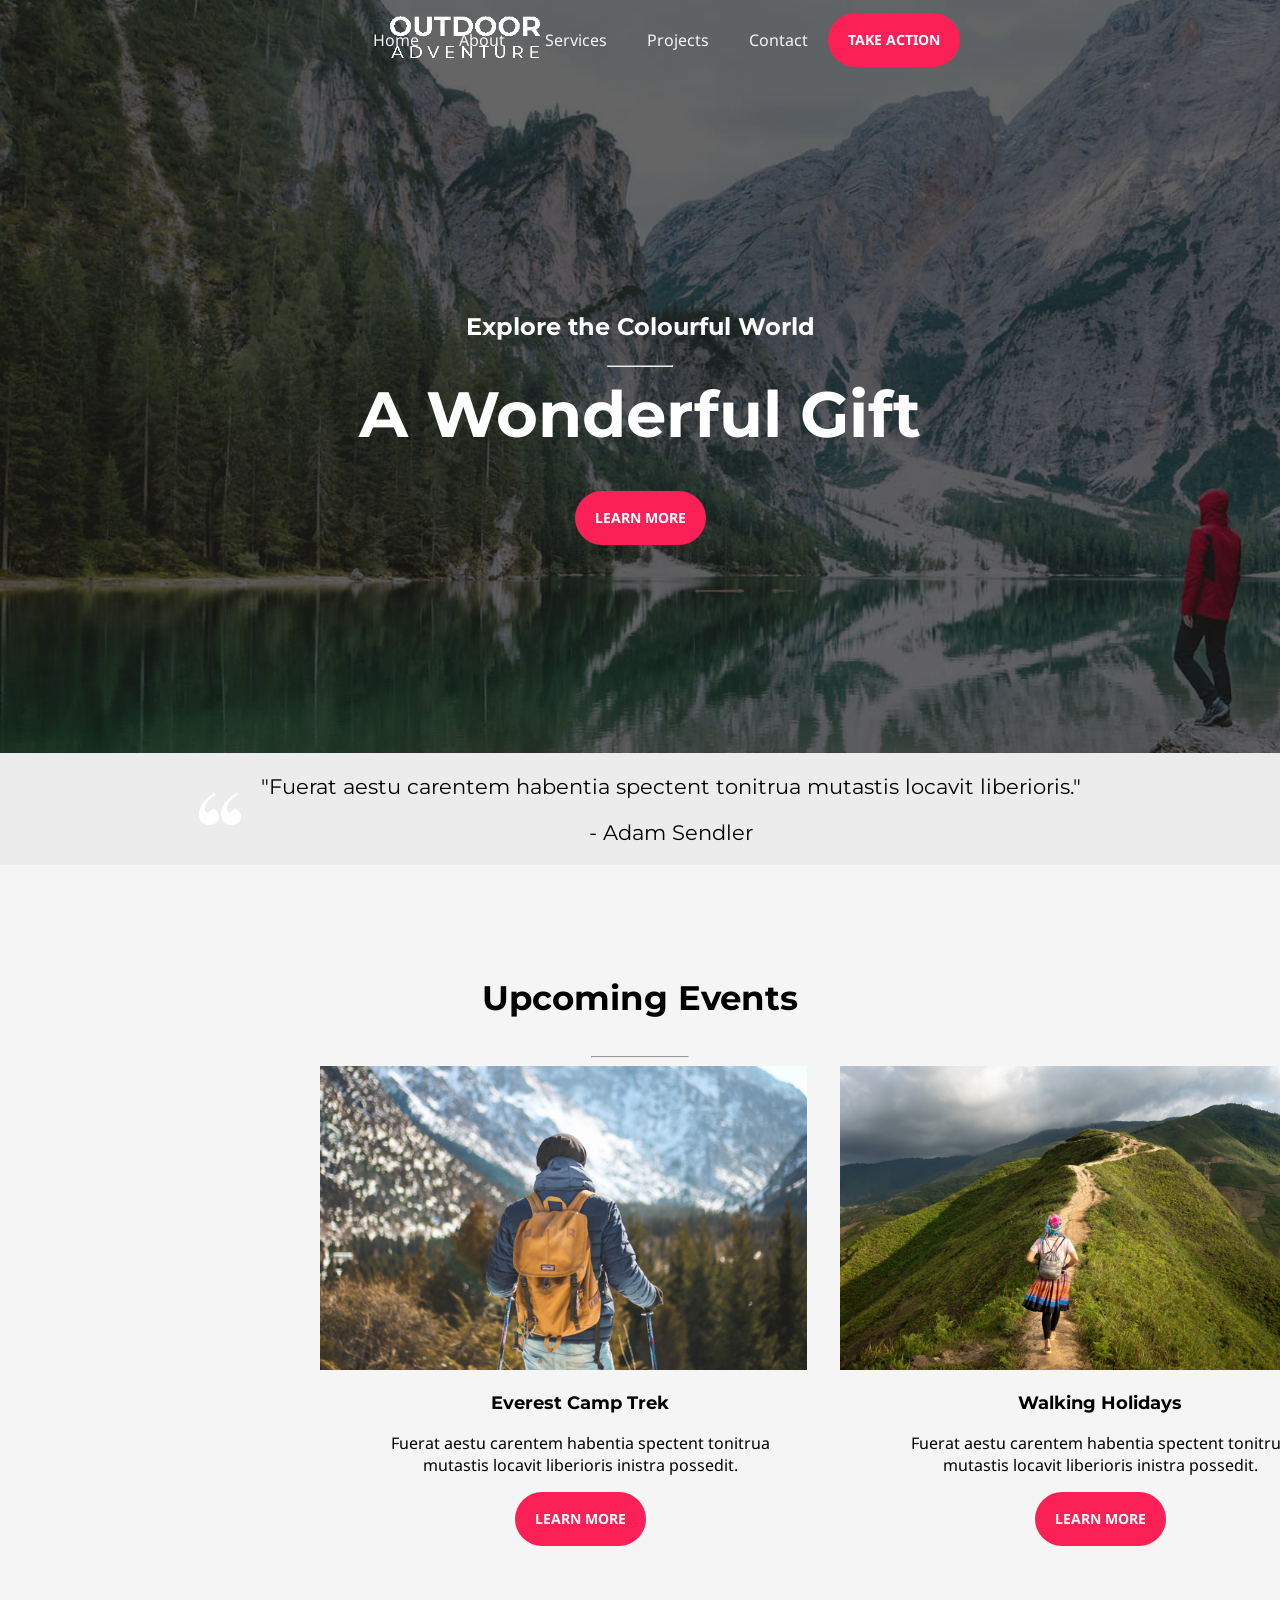
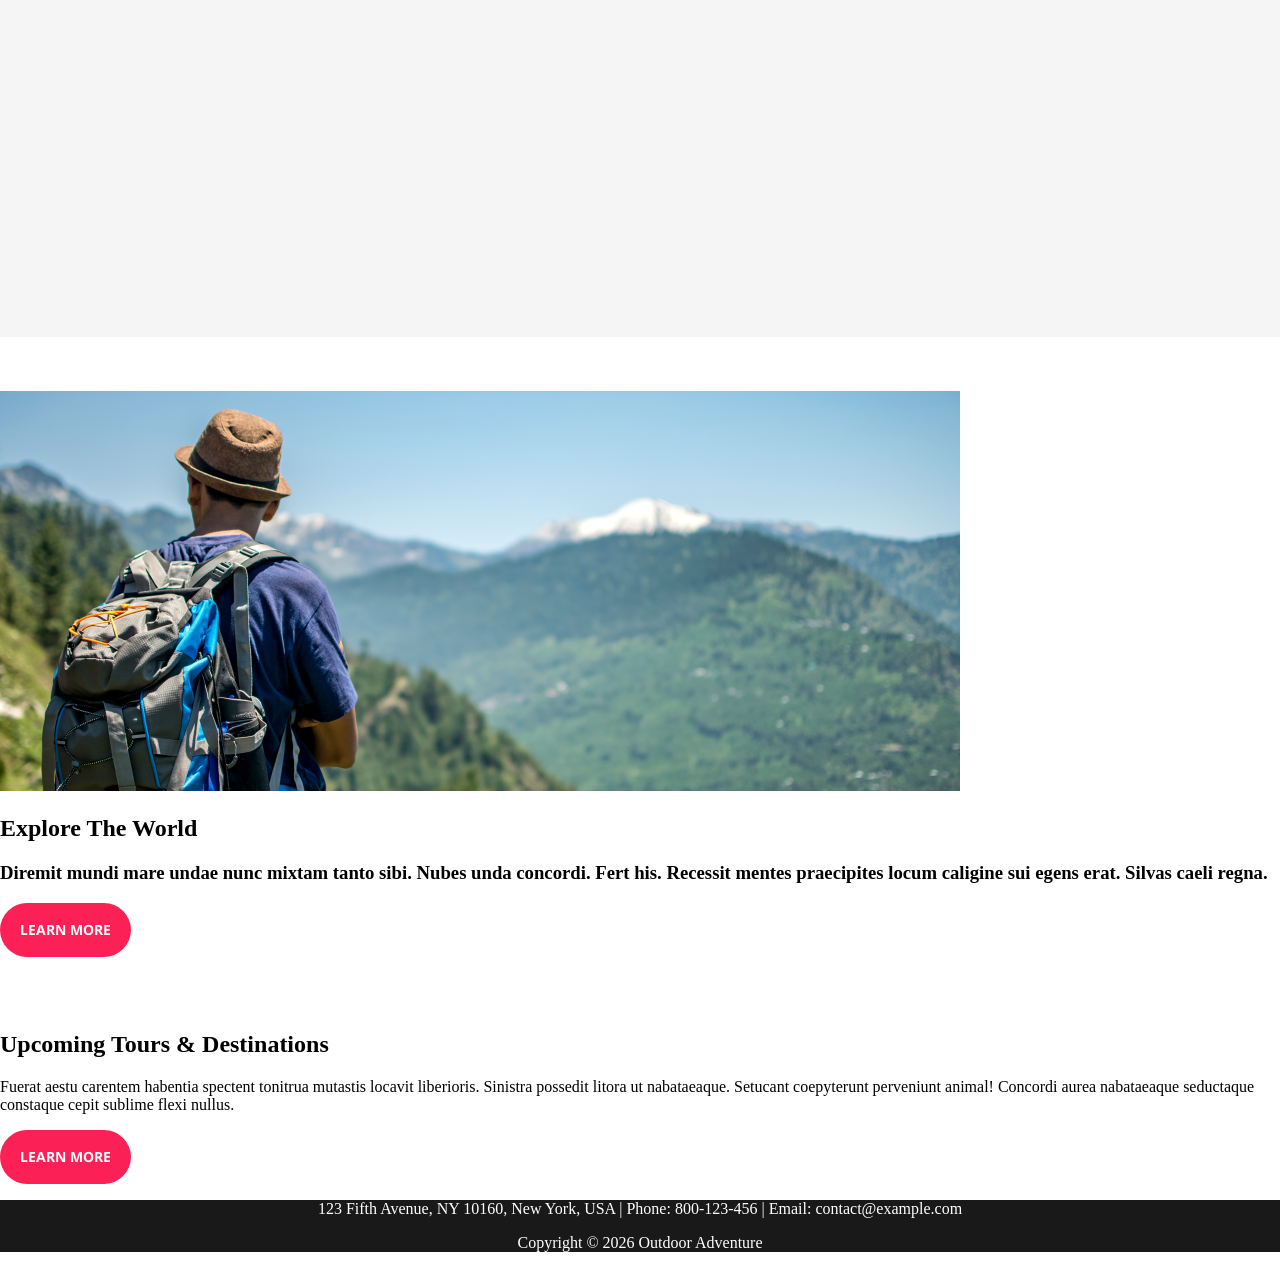
==== index.html @ 98a8edce "Initial push" ====
<!DOCTYPE html>
<html lang="en">
<head>
    <meta charset="UTF-8">
    <meta name="viewport" content="width=device-width, initial-scale=1.0">
    <link rel="stylesheet" href="https://cdnjs.cloudflare.com/ajax/libs/font-awesome/6.5.1/css/all.min.css">
    <link rel="stylesheet" href="style.css">
    <title>Home - Outdoor Adventure</title>
</head>
<body>
    <header>
        <a href="./index.html" id="logoHeader">
            <img src="./assets/images/logo/white-logo.png" alt="OUTDOOR Adventure">
        </a>

        <nav>
            <a href="./index.html">Home</a>
            <a href="./about.html">About</a>
            <a href="./services.html">Services</>
            <a href="./projects.html">Projects</a>
            <a href="./contact.html">Contact</a>
            <button type="button" id="nothingButton">TAKE ACTION</button>
        </nav>
    </header>

    <div class="main_page">
        <p id="explore">Explore the Colourful World</p>
        <hr>
        <p id="gift">A Wonderful Gift</p>
        <br>
        <br>
        <button type="button" id="nothingButton">LEARN MORE</button>
    </div>

    <div class="lorem_quote" id="LoremQ">
        <img src="./assets/images/logo/quote-1.png" id="quote">
        <div>
            <p>"Fuerat aestu carentem habentia spectent tonitrua mutastis locavit liberioris."</p>
            <p>- Adam Sendler</p>
        </div>
    </div>

    <div class="upcoming_events">
        <h2 id="upcomingEvents">Upcoming Events</h2>
        <hr id="eventsBar">

        <section class="events">
            <div>
                <img src="./assets/images/home/hiking-v1.jpg" id="event">
                <p id="boldTitle">Everest Camp Trek</p>
                <p id="description">Fuerat aestu carentem habentia spectent tonitrua mutastis locavit liberioris inistra possedit. </p>
                <button type="button" id="nothingButton">LEARN MORE</button>
            </div>

            <div>
                <img src="./assets/images/home/walking-v1.jpg" id="event">
                <p id="boldTitle">Walking Holidays</p>
                <p id="description">Fuerat aestu carentem habentia spectent tonitrua mutastis locavit liberioris inistra possedit. </p>
                <button type="button" id="nothingButton">LEARN MORE</button>
            </div>
        </section>
        
    </div>

<br>
<br>
<br>

    <div class="explore_world">
        <img src="./assets/images/home/section-bg-img.jpg" id="explore_bg">
        <h2>Explore The World</h2>
        <h3>Diremit mundi mare undae nunc mixtam tanto sibi. Nubes unda concordi. Fert his. Recessit mentes praecipites locum caligine sui egens erat. Silvas caeli regna.</h3>
        <button type="button" id="nothingButton">LEARN MORE</button>
    </div>

<br>
<br>
<br>

    <div class="toursAndDestination">
        <h2>Upcoming Tours & Destinations</h2>
        <p>Fuerat aestu carentem habentia spectent tonitrua mutastis locavit liberioris. Sinistra possedit litora ut nabataeaque. Setucant coepyterunt perveniunt animal! Concordi aurea nabataeaque seductaque constaque cepit sublime flexi nullus.</p>
        <button type="button" id="nothingButton" href="#">LEARN MORE</button>
    </div>

    <footer>
        <p>123 Fifth Avenue, NY 10160, New York, USA | Phone: 800-123-456 | Email: contact@example.com</p>

        <p>Copyright © 2026 Outdoor Adventure</p>
    </footer>
</body>
</html>
---- style.css ----
@import url("https://fonts.googleapis.com/css2?family=Noto+Sans:ital,wght@0,100..900;1,100..900&display=swap");
@import url("https://fonts.googleapis.com/css2?family=Montserrat:ital,wght@0,100..900;1,100..900&family=Noto+Sans:ital,wght@0,100..900;1,100..900&display=swap");

footer {
  text-align: center;
  background-color: #191919;
  background-image: none;
  color: #ffffff;
}

/* Header */
header {
  background-image: none;
  background-color: rgba(19, 19, 19, 0.65);
  display: flex;
  justify-content: space-between;
  align-items: center;
  line-height: 30px;
}

#logoHeader {
  position: relative;
  left: 340px;
  transform: scale(0.6);
}

nav {
  display: flex;
  align-items: center;
  font-family: "Noto Sans";
  font-size: 16px;
  margin-right: 20rem;
}

nav a {
  font-family: "Noto Sans";
  font-size: 16px;
  color: #f5f5f5;
  text-decoration: none;
  padding: 20px;
}

/* Wonderful gift div */
#hero-bg {
  height: 25rem;
  width: auto;
}

#quote {
  height: 2rem;
  width: auto;
}

#event {
  height: 15rem;
  width: auto;
}

#explore_bg {
  height: 25rem;
  width: auto;
}

.main_page {
  background-image: none;
  background-color: rgba(19, 19, 19, 0.65);
  color: #ffffff;
  font-family: "Montserrat";
  text-align: center;
  padding: 13rem;
}

.main_page p {
  font-weight: bold;
}

.main_page button {
  display: block;
  margin: auto;
}

/* Empty button style */
#nothingButton {
  color:white;
  background-color: #FB2056;
  font-weight: 700;
  line-height: 1em;
  text-decoration: none;
  font-family: "Noto Sans";
  font-size : 0.875rem;
  top:0px;
  right:0px;
  padding : 20px;
  border-radius: 300px;
  border-width: 0;
}

#nothingButton:hover{
  transition: .2s linear;
  background-color: #DA1C4B;
  cursor: pointer;
}

#explore {
  font-size: 24px;
}

#gift {
  font-size: 64px;
  margin: 0;
}

.main_page hr {
  width: 4rem;
  color: #fb2056;
}

.lorem_quote {
  background-image: none;
  background-color: #ececec;
  text-align: center;
  display: flex;
  align-items: center;
  justify-content: center;
  flex-flow: row;
  gap: 20px;
  font-family: "Montserrat";
  font-size: 1.3em;
}

.upcoming_events {
  background-image: none;
  background-color: #f5f5f5;
  display: flex;
  flex-direction: column;
  height: 60rem;
  padding-top: 7rem;
  padding-right: 20rem;
  padding-left: 20rem;
}

.upcoming_events h2 {
  text-align: center;
  font-size: 2.125rem;
}

.events {
  display: flex;
  flex-direction: row;
  justify-content: space-between;
}

.events p {
  text-align: center;
  text-wrap: wrap;
  margin-left: 40px;
  margin-right: 40px;
  width: 440px;
}

.events button {
  display: block;
  margin: auto;
}

#boldTitle {
  font-weight: 700;
  font-size: 1.125rem;
  font-family: "Montserrat", sans-serif;
}

#description {
  font-family: "Noto Sans";
}

#event {
  /* transform: scale(1.2); */
  height: 19rem;
  width: auto;
}

#upcomingEvents {
  margin-top: 0;
  font-family: "Montserrat";
}

#eventsBar {
  width: 6rem;
  color: #fb2056;
}

/* .lorem_quote #quote {
    width: 50px;
    height: auto;
    flex-shrink: 0;
}

.lorem_quote div{
    flex: 1;
} */

body {
  background-image: url("./assets/images/home/hero-bg.jpg");
  background-attachment: fixed;
  background-size: cover;
  margin: 0;
}
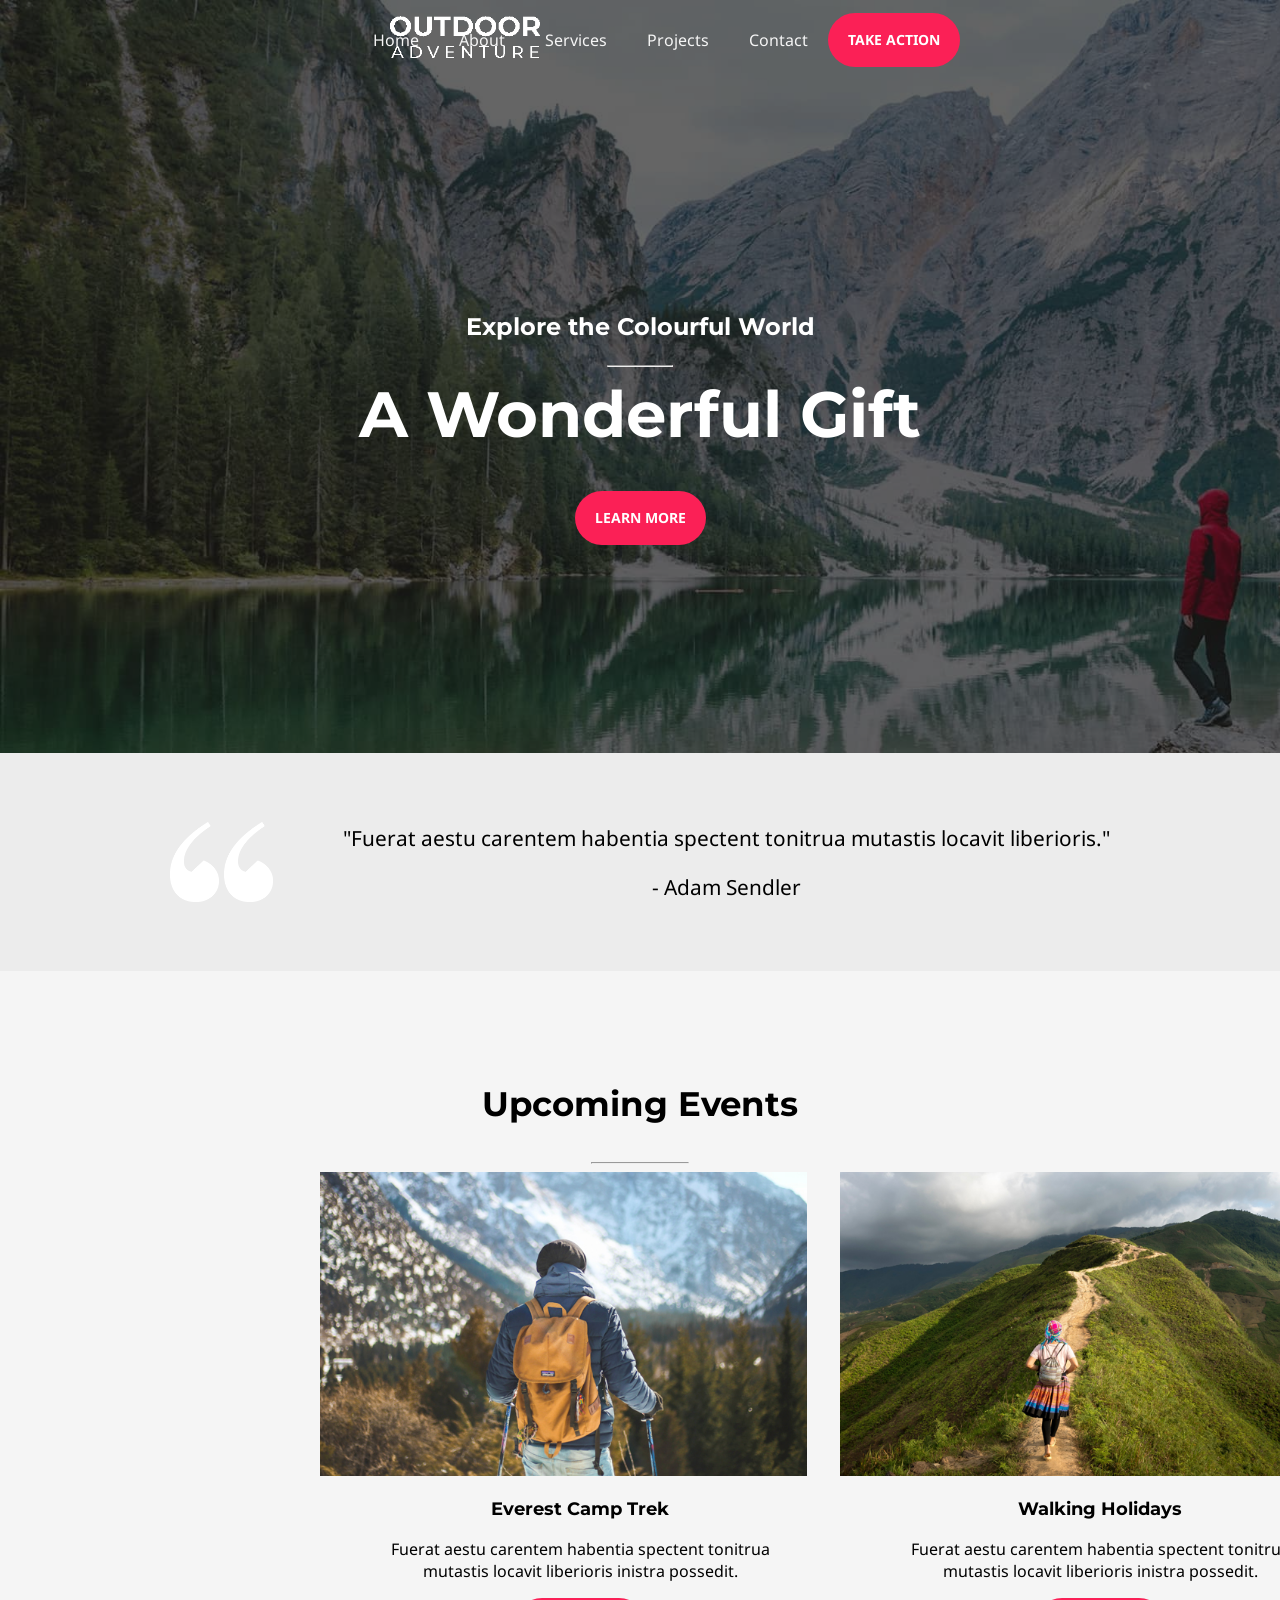
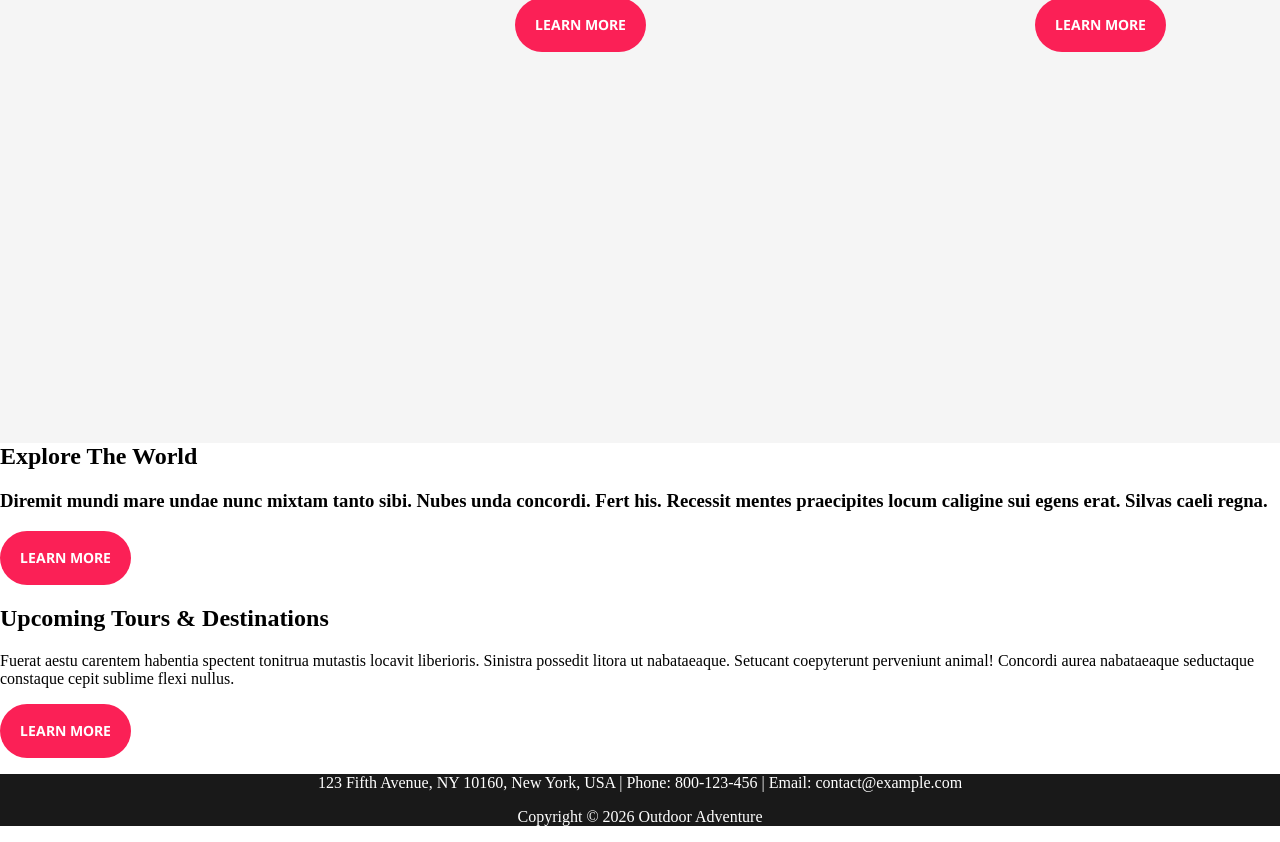
==== commit e759fbad: "Added second fixed background" ====
--- a/index.html
+++ b/index.html
@@ -34,7 +34,7 @@
 
     <div class="lorem_quote" id="LoremQ">
         <img src="./assets/images/logo/quote-1.png" id="quote">
-        <div>
+        <div id="quoteSendler">
             <p>"Fuerat aestu carentem habentia spectent tonitrua mutastis locavit liberioris."</p>
             <p>- Adam Sendler</p>
         </div>
@@ -62,20 +62,11 @@
         
     </div>
 
-<br>
-<br>
-<br>
-
     <div class="explore_world">
-        <img src="./assets/images/home/section-bg-img.jpg" id="explore_bg">
         <h2>Explore The World</h2>
         <h3>Diremit mundi mare undae nunc mixtam tanto sibi. Nubes unda concordi. Fert his. Recessit mentes praecipites locum caligine sui egens erat. Silvas caeli regna.</h3>
         <button type="button" id="nothingButton">LEARN MORE</button>
     </div>
-
-<br>
-<br>
-<br>
 
     <div class="toursAndDestination">
         <h2>Upcoming Tours & Destinations</h2>
--- a/style.css
+++ b/style.css
@@ -47,7 +47,7 @@
 }
 
 #quote {
-  height: 2rem;
+  height: 5rem;
   width: auto;
 }
 
@@ -124,8 +124,14 @@
   justify-content: center;
   flex-flow: row;
   gap: 20px;
-  font-family: "Montserrat";
+  font-family: "Noto Sans";
   font-size: 1.3em;
+  padding-top: 50px;
+  padding-bottom: 50px;
+}
+
+#quoteSendler {
+  margin-left: 50px;
 }
 
 .upcoming_events {
@@ -199,6 +205,18 @@
     flex: 1;
 } */
 
+.explore_world {
+  background-image: url('./assets/images/home/section-bg-img.jpg');
+  background-size: cover;
+  background-attachment: fixed;
+  margin: 0;
+  padding: 0;
+}
+
+.explore_world h2 {
+  margin-top: 0;
+}
+
 body {
   background-image: url("./assets/images/home/hero-bg.jpg");
   background-attachment: fixed;
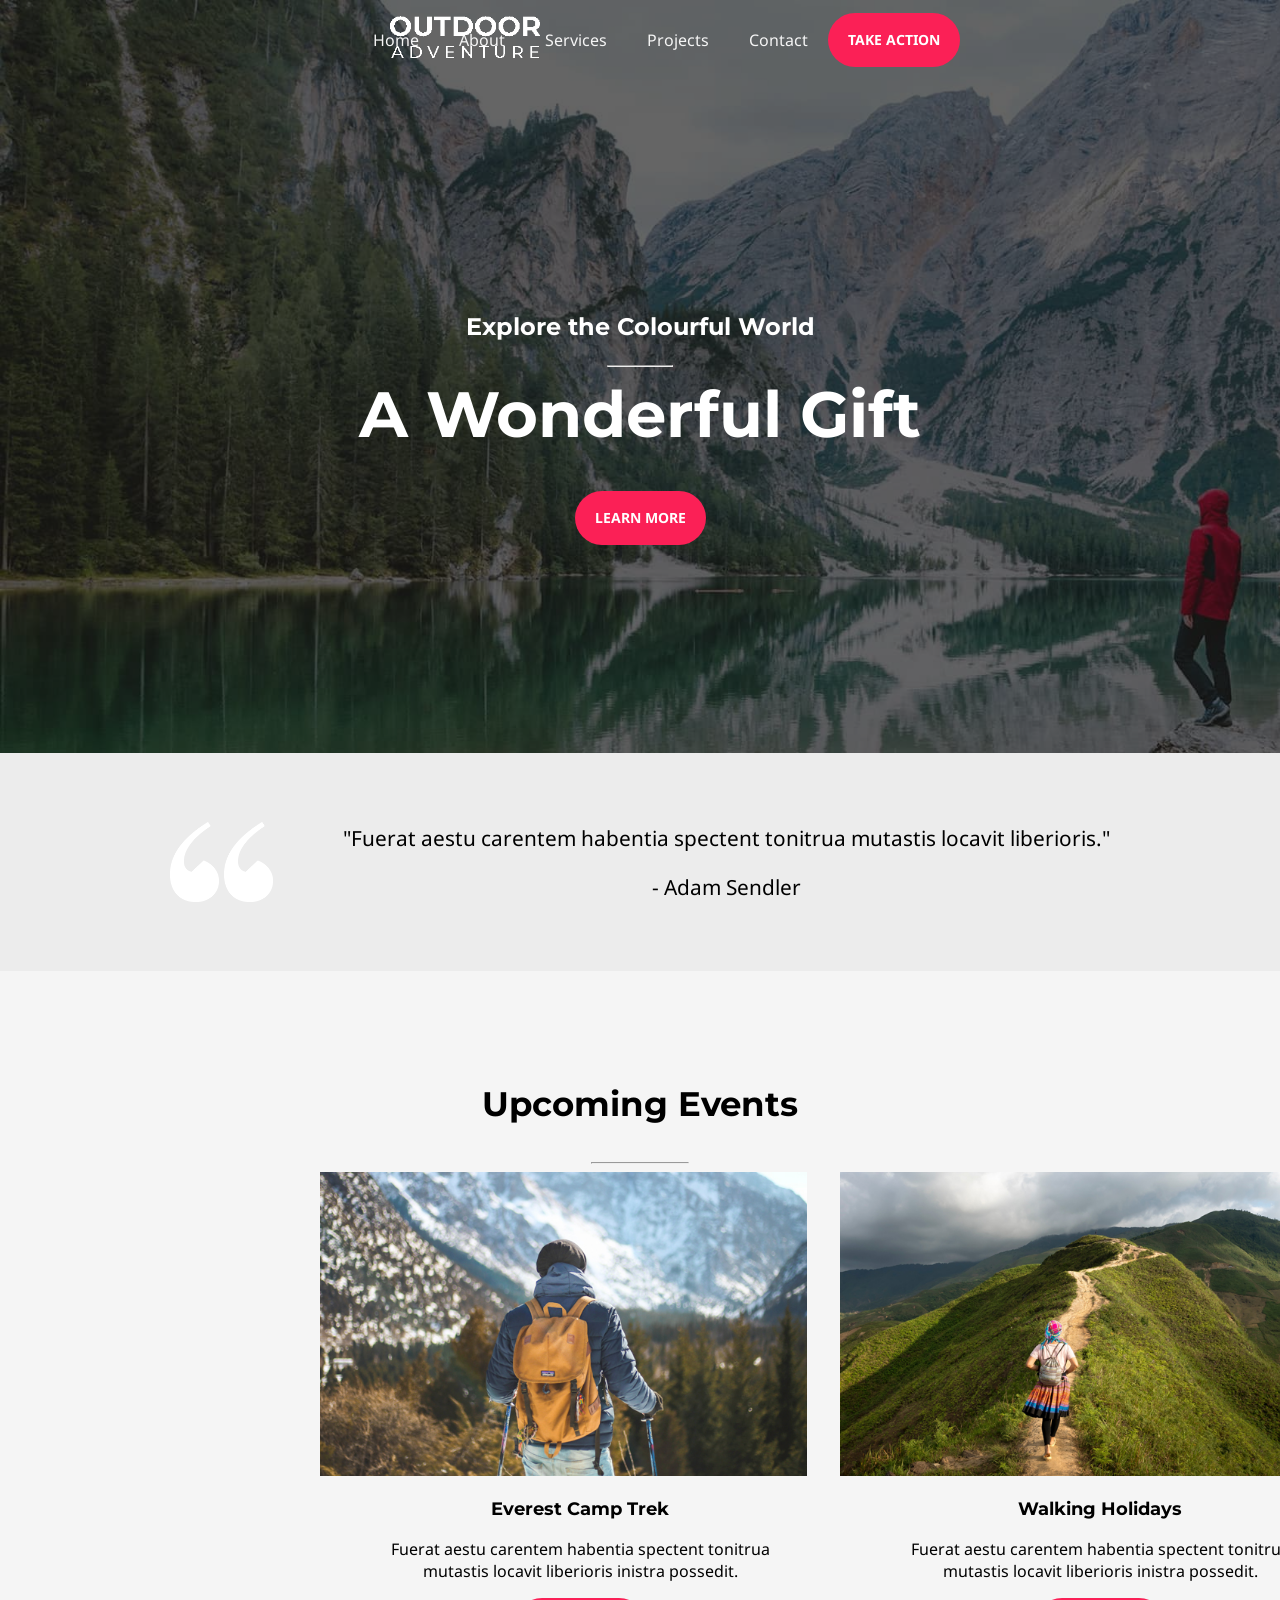
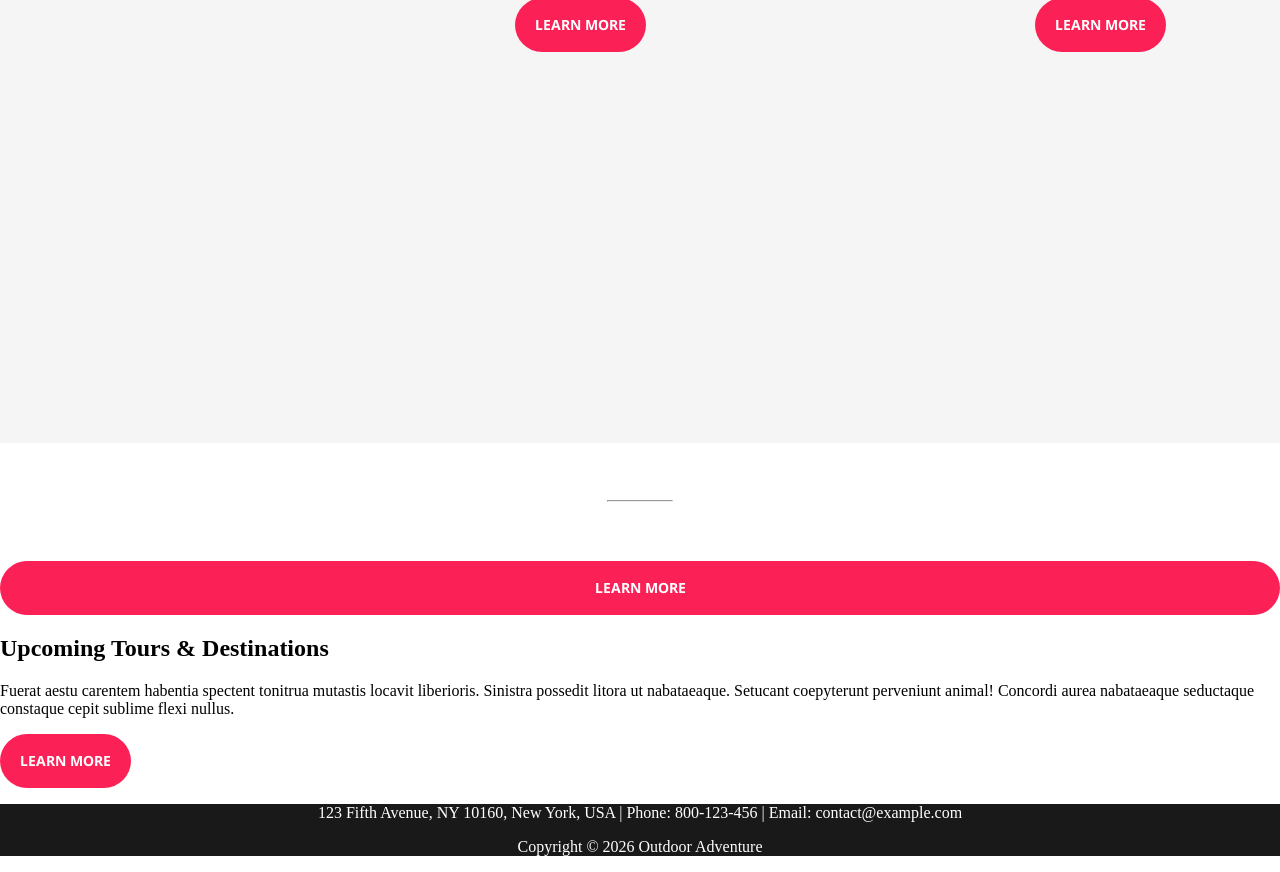
==== commit b7ceeaf6: "Weekend commit" ====
--- a/index.html
+++ b/index.html
@@ -64,7 +64,8 @@
 
     <div class="explore_world">
         <h2>Explore The World</h2>
-        <h3>Diremit mundi mare undae nunc mixtam tanto sibi. Nubes unda concordi. Fert his. Recessit mentes praecipites locum caligine sui egens erat. Silvas caeli regna.</h3>
+        <hr>
+        <p>Diremit mundi mare undae nunc mixtam tanto sibi. Nubes unda concordi. Fert his. Recessit mentes praecipites locum caligine sui egens erat. Silvas caeli regna.</p>
         <button type="button" id="nothingButton">LEARN MORE</button>
     </div>
 
--- a/style.css
+++ b/style.css
@@ -211,10 +211,26 @@
   background-attachment: fixed;
   margin: 0;
   padding: 0;
+  display: flex;
+  flex-direction: column;
 }
 
 .explore_world h2 {
   margin-top: 0;
+  font-family: "Montserrat";
+  font-weight: bold;
+  color: #FFFFFF;
+}
+
+.explore_world p {
+  font-family: "Montserrat";
+  color: #FFFFFF;
+}
+
+.explore_world hr {
+  width: 4rem;
+  color: #fb2056;
+  justify-content: flex-start;
 }
 
 body {
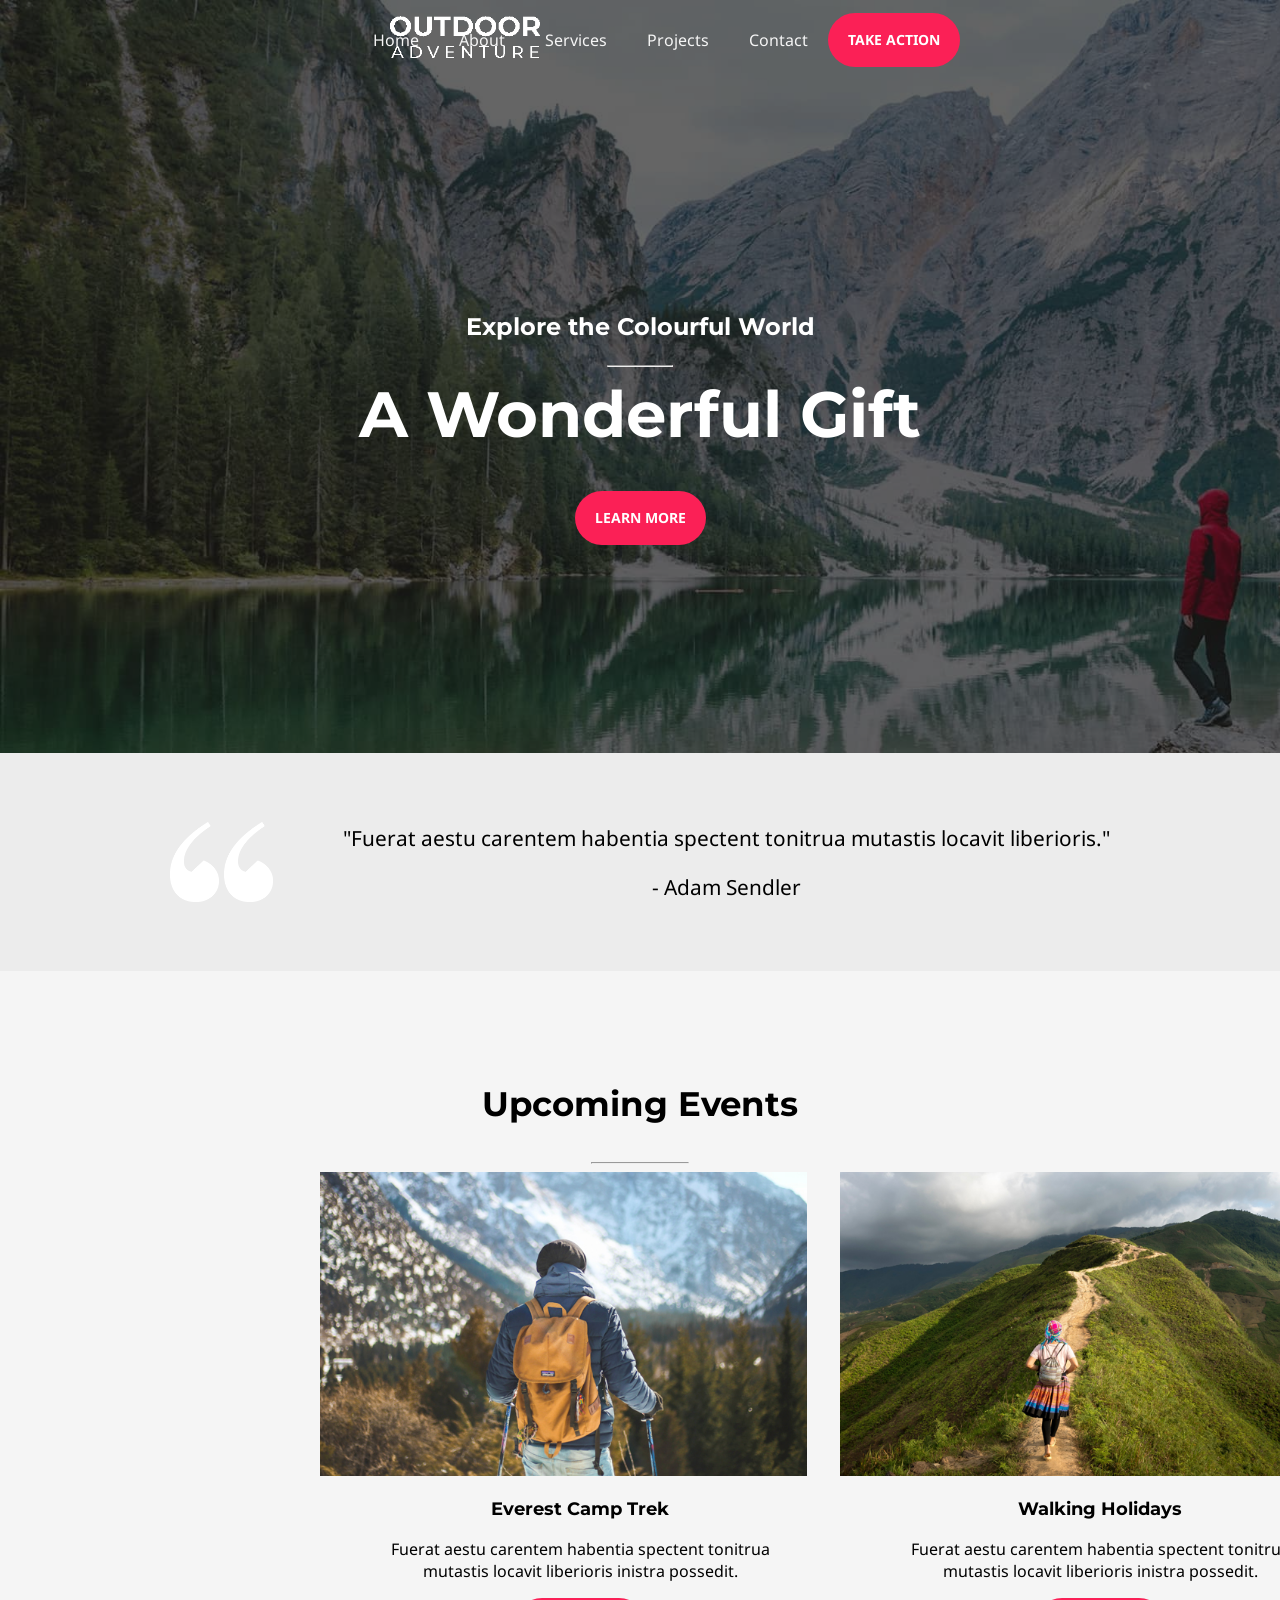
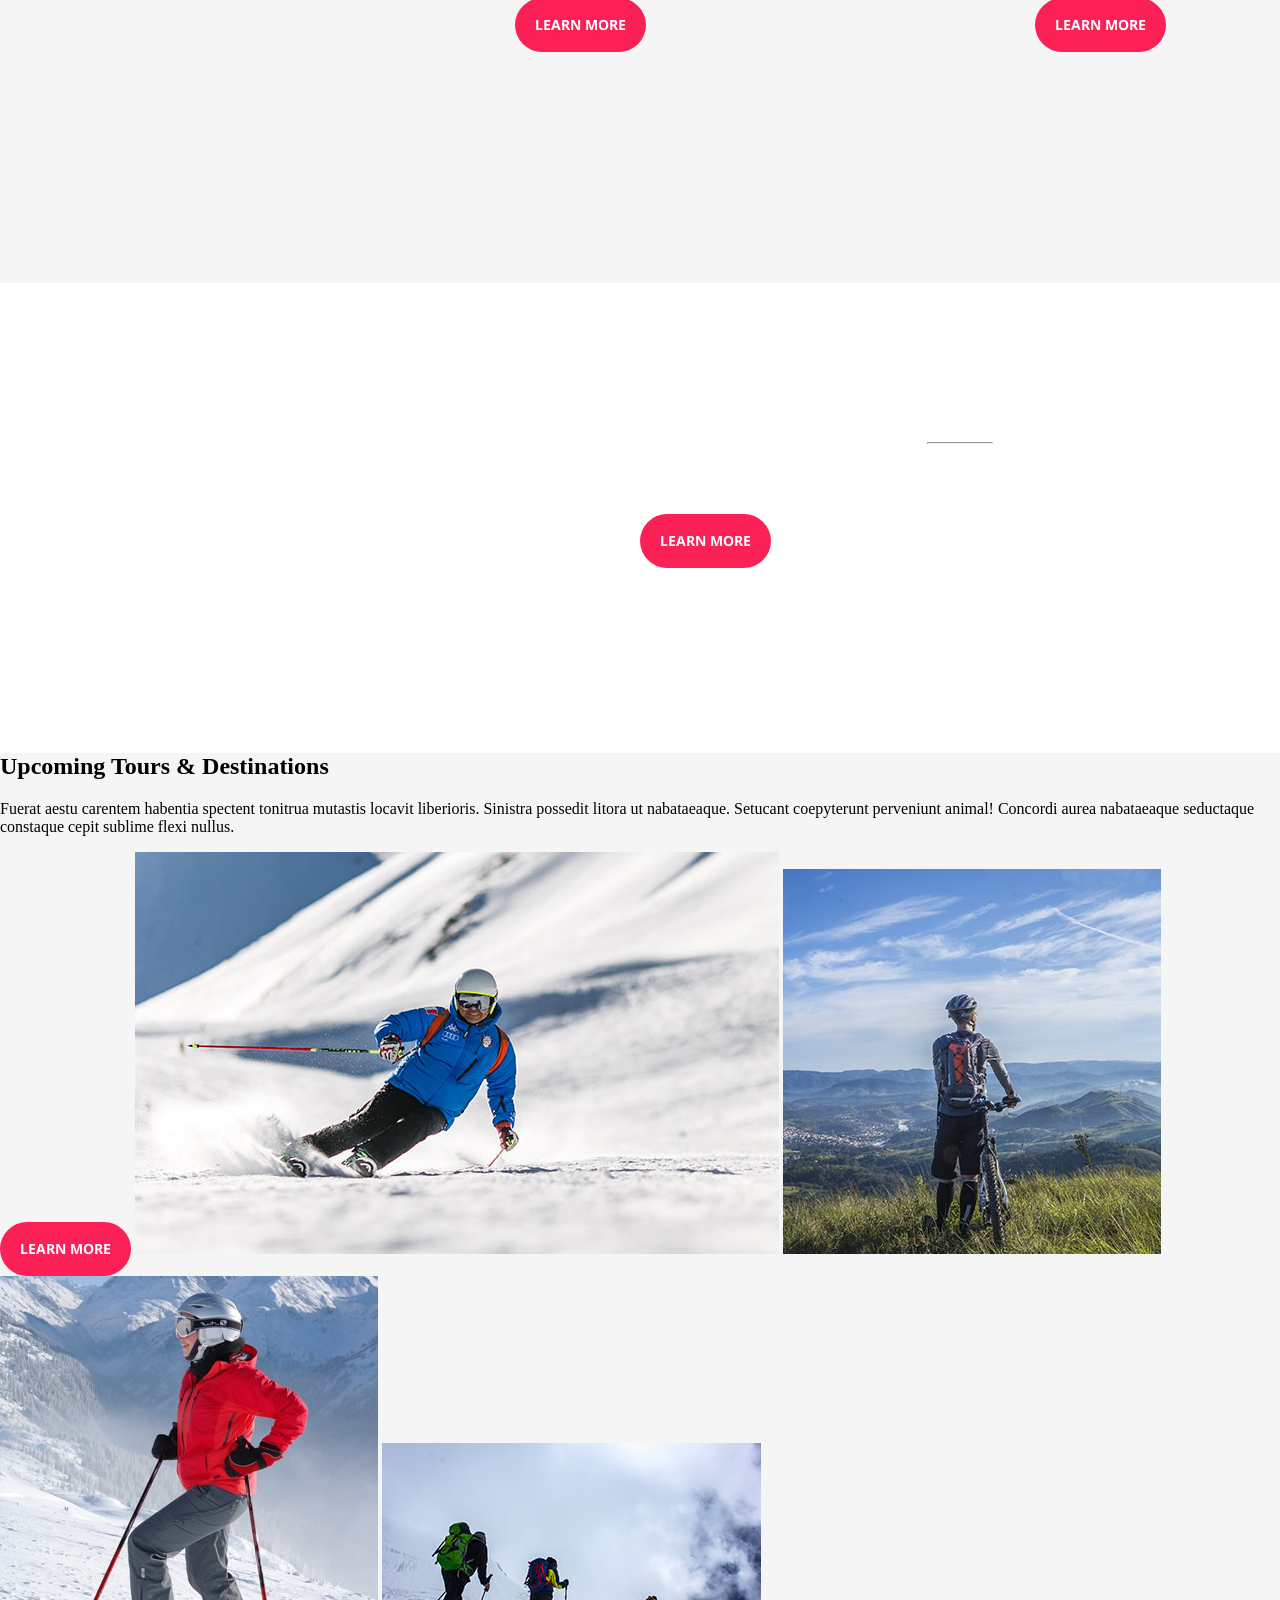
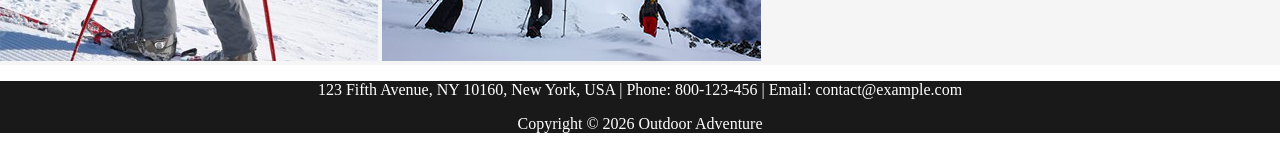
==== commit fbad8d26: "Explore div done + next div start" ====
--- a/index.html
+++ b/index.html
@@ -18,7 +18,7 @@
             <a href="./about.html">About</a>
             <a href="./services.html">Services</>
             <a href="./projects.html">Projects</a>
-            <a href="./contact.html">Contact</a>
+            <a href="./contact.html">Contact</a> 
             <button type="button" id="nothingButton">TAKE ACTION</button>
         </nav>
     </header>
@@ -63,16 +63,24 @@
     </div>
 
     <div class="explore_world">
-        <h2>Explore The World</h2>
-        <hr>
-        <p>Diremit mundi mare undae nunc mixtam tanto sibi. Nubes unda concordi. Fert his. Recessit mentes praecipites locum caligine sui egens erat. Silvas caeli regna.</p>
-        <button type="button" id="nothingButton">LEARN MORE</button>
+        <div class="explore_world_intern">
+            <h2>Explore The World</h2>
+            <hr>
+            <p>Diremit mundi mare undae nunc mixtam tanto sibi. Nubes unda concordi. Fert his. Recessit mentes praecipites locum caligine sui egens erat. Silvas caeli regna.</p>
+            <button type="button" id="nothingButton">LEARN MORE</button>
+        </div>
     </div>
 
     <div class="toursAndDestination">
-        <h2>Upcoming Tours & Destinations</h2>
-        <p>Fuerat aestu carentem habentia spectent tonitrua mutastis locavit liberioris. Sinistra possedit litora ut nabataeaque. Setucant coepyterunt perveniunt animal! Concordi aurea nabataeaque seductaque constaque cepit sublime flexi nullus.</p>
-        <button type="button" id="nothingButton" href="#">LEARN MORE</button>
+        <div class="tourGrid">
+            <h2>Upcoming Tours & Destinations</h2>
+            <p>Fuerat aestu carentem habentia spectent tonitrua mutastis locavit liberioris. Sinistra possedit litora ut nabataeaque. Setucant coepyterunt perveniunt animal! Concordi aurea nabataeaque seductaque constaque cepit sublime flexi nullus.</p>
+            <button type="button" id="nothingButton" href="#">LEARN MORE</button>
+            <img src="./assets/images/home/outdoor-image-01.jpg">
+            <img src="./assets/images/home/image-1.jpg">
+            <img src="./assets/images/home/snow-1.jpg">
+            <img src="./assets/images/home/outdoor-image-04.jpg">
+        </div>
     </div>
 
     <footer>
--- a/style.css
+++ b/style.css
@@ -1,236 +1,8 @@
 @import url("https://fonts.googleapis.com/css2?family=Noto+Sans:ital,wght@0,100..900;1,100..900&display=swap");
 @import url("https://fonts.googleapis.com/css2?family=Montserrat:ital,wght@0,100..900;1,100..900&family=Noto+Sans:ital,wght@0,100..900;1,100..900&display=swap");
 
-footer {
-  text-align: center;
-  background-color: #191919;
-  background-image: none;
-  color: #ffffff;
-}
-
-/* Header */
-header {
-  background-image: none;
-  background-color: rgba(19, 19, 19, 0.65);
-  display: flex;
-  justify-content: space-between;
-  align-items: center;
-  line-height: 30px;
-}
-
-#logoHeader {
-  position: relative;
-  left: 340px;
-  transform: scale(0.6);
-}
-
-nav {
-  display: flex;
-  align-items: center;
-  font-family: "Noto Sans";
-  font-size: 16px;
-  margin-right: 20rem;
-}
-
-nav a {
-  font-family: "Noto Sans";
-  font-size: 16px;
-  color: #f5f5f5;
-  text-decoration: none;
-  padding: 20px;
-}
-
-/* Wonderful gift div */
-#hero-bg {
-  height: 25rem;
-  width: auto;
-}
-
-#quote {
-  height: 5rem;
-  width: auto;
-}
-
-#event {
-  height: 15rem;
-  width: auto;
-}
-
-#explore_bg {
-  height: 25rem;
-  width: auto;
-}
-
-.main_page {
-  background-image: none;
-  background-color: rgba(19, 19, 19, 0.65);
-  color: #ffffff;
-  font-family: "Montserrat";
-  text-align: center;
-  padding: 13rem;
-}
-
-.main_page p {
-  font-weight: bold;
-}
-
-.main_page button {
-  display: block;
-  margin: auto;
-}
-
-/* Empty button style */
-#nothingButton {
-  color:white;
-  background-color: #FB2056;
-  font-weight: 700;
-  line-height: 1em;
-  text-decoration: none;
-  font-family: "Noto Sans";
-  font-size : 0.875rem;
-  top:0px;
-  right:0px;
-  padding : 20px;
-  border-radius: 300px;
-  border-width: 0;
-}
-
-#nothingButton:hover{
-  transition: .2s linear;
-  background-color: #DA1C4B;
-  cursor: pointer;
-}
-
-#explore {
-  font-size: 24px;
-}
-
-#gift {
-  font-size: 64px;
-  margin: 0;
-}
-
-.main_page hr {
-  width: 4rem;
-  color: #fb2056;
-}
-
-.lorem_quote {
-  background-image: none;
-  background-color: #ececec;
-  text-align: center;
-  display: flex;
-  align-items: center;
-  justify-content: center;
-  flex-flow: row;
-  gap: 20px;
-  font-family: "Noto Sans";
-  font-size: 1.3em;
-  padding-top: 50px;
-  padding-bottom: 50px;
-}
-
-#quoteSendler {
-  margin-left: 50px;
-}
-
-.upcoming_events {
-  background-image: none;
-  background-color: #f5f5f5;
-  display: flex;
-  flex-direction: column;
-  height: 60rem;
-  padding-top: 7rem;
-  padding-right: 20rem;
-  padding-left: 20rem;
-}
-
-.upcoming_events h2 {
-  text-align: center;
-  font-size: 2.125rem;
-}
-
-.events {
-  display: flex;
-  flex-direction: row;
-  justify-content: space-between;
-}
-
-.events p {
-  text-align: center;
-  text-wrap: wrap;
-  margin-left: 40px;
-  margin-right: 40px;
-  width: 440px;
-}
-
-.events button {
-  display: block;
-  margin: auto;
-}
-
-#boldTitle {
-  font-weight: 700;
-  font-size: 1.125rem;
-  font-family: "Montserrat", sans-serif;
-}
-
-#description {
-  font-family: "Noto Sans";
-}
-
-#event {
-  /* transform: scale(1.2); */
-  height: 19rem;
-  width: auto;
-}
-
-#upcomingEvents {
-  margin-top: 0;
-  font-family: "Montserrat";
-}
-
-#eventsBar {
-  width: 6rem;
-  color: #fb2056;
-}
-
-/* .lorem_quote #quote {
-    width: 50px;
-    height: auto;
-    flex-shrink: 0;
-}
-
-.lorem_quote div{
-    flex: 1;
-} */
-
-.explore_world {
-  background-image: url('./assets/images/home/section-bg-img.jpg');
-  background-size: cover;
-  background-attachment: fixed;
-  margin: 0;
-  padding: 0;
-  display: flex;
-  flex-direction: column;
-}
-
-.explore_world h2 {
-  margin-top: 0;
-  font-family: "Montserrat";
-  font-weight: bold;
-  color: #FFFFFF;
-}
-
-.explore_world p {
-  font-family: "Montserrat";
-  color: #FFFFFF;
-}
-
-.explore_world hr {
-  width: 4rem;
-  color: #fb2056;
-  justify-content: flex-start;
+:root {
+  --section-bg-color: #f5f5f5;
 }
 
 body {
@@ -239,3 +11,246 @@
   background-size: cover;
   margin: 0;
 }
+
+footer {
+  text-align: center;
+  background-color: #191919;
+  background-image: none;
+  color: #ffffff;
+}
+
+/* Header */
+header {
+  background-image: none;
+  background-color: rgba(19, 19, 19, 0.65);
+  display: flex;
+  justify-content: space-between;
+  align-items: center;
+  line-height: 30px;
+}
+
+#logoHeader {
+  position: relative;
+  left: 340px;
+  transform: scale(0.6);
+}
+
+nav {
+  display: flex;
+  align-items: center;
+  font-family: "Noto Sans";
+  font-size: 16px;
+  margin-right: 20rem;
+}
+
+nav a {
+  font-family: "Noto Sans";
+  font-size: 16px;
+  color: #f5f5f5;
+  text-decoration: none;
+  padding: 20px;
+}
+
+/* Wonderful gift div */
+#hero-bg {
+  height: 25rem;
+  width: auto;
+}
+
+#quote {
+  height: 5rem;
+  width: auto;
+}
+
+#event {
+  height: 15rem;
+  width: auto;
+}
+
+#explore_bg {
+  height: 25rem;
+  width: auto;
+}
+
+.main_page {
+  background-image: none;
+  background-color: rgba(19, 19, 19, 0.65);
+  color: #ffffff;
+  font-family: "Montserrat";
+  text-align: center;
+  padding: 13rem;
+}
+
+.main_page p {
+  font-weight: bold;
+}
+
+.main_page button {
+  display: block;
+  margin: auto;
+}
+
+/* Empty button style */
+#nothingButton {
+  color: white;
+  background-color: #fb2056;
+  font-weight: 700;
+  line-height: 1em;
+  text-decoration: none;
+  font-family: "Noto Sans";
+  font-size: 0.875rem;
+  top: 0px;
+  right: 0px;
+  padding: 20px;
+  border-radius: 300px;
+  border-width: 0;
+}
+
+#nothingButton:hover {
+  transition: 0.2s linear;
+  background-color: #da1c4b;
+  cursor: pointer;
+}
+
+#explore {
+  font-size: 24px;
+}
+
+#gift {
+  font-size: 64px;
+  margin: 0;
+}
+
+.main_page hr {
+  width: 4rem;
+  color: #fb2056;
+}
+
+.lorem_quote {
+  background-image: none;
+  background-color: #ececec;
+  text-align: center;
+  display: flex;
+  align-items: center;
+  justify-content: center;
+  flex-flow: row;
+  gap: 20px;
+  font-family: "Noto Sans";
+  font-size: 1.3em;
+  padding-top: 50px;
+  padding-bottom: 50px;
+}
+
+#quoteSendler {
+  margin-left: 50px;
+}
+
+.upcoming_events {
+  background-image: none;
+  background-color: #f5f5f5;
+  display: flex;
+  flex-direction: column;
+  height: 50rem;
+  padding-top: 7rem;
+  padding-right: 20rem;
+  padding-left: 20rem;
+}
+
+.upcoming_events h2 {
+  text-align: center;
+  font-size: 2.125rem;
+}
+
+.events {
+  display: flex;
+  flex-direction: row;
+  justify-content: space-between;
+}
+
+.events p {
+  text-align: center;
+  text-wrap: wrap;
+  margin-left: 40px;
+  margin-right: 40px;
+  width: 440px;
+}
+
+.events button {
+  display: block;
+  margin: auto;
+}
+
+#boldTitle {
+  font-weight: 700;
+  font-size: 1.125rem;
+  font-family: "Montserrat", sans-serif;
+}
+
+#description {
+  font-family: "Noto Sans";
+}
+
+#event {
+  /* transform: scale(1.2); */
+  height: 19rem;
+  width: auto;
+}
+
+#upcomingEvents {
+  margin-top: 0;
+  font-family: "Montserrat";
+}
+
+#eventsBar {
+  width: 6rem;
+  color: #fb2056;
+}
+
+/* .lorem_quote #quote {
+    width: 50px;
+    height: auto;
+    flex-shrink: 0;
+}
+
+.lorem_quote div{
+    flex: 1;
+} */
+
+.explore_world {
+  background:
+    linear-gradient(rgba(0, 0, 0, 0.5), rgba(0, 0, 0, 0.5)),
+    url("./assets/images/home/section-bg-img.jpg");
+  background-size: cover;
+  background-attachment: fixed;
+  height: 50vh;
+}
+
+.explore_world_intern {
+  display: block;
+  justify-content: center;
+  align-items: flex-end;
+  flex-direction: column;
+  margin-left: 50%;
+  padding-top: 7%;
+}
+
+.explore_world h2 {
+  font-family: "Montserrat";
+  font-weight: bold;
+  color: #ffffff;
+}
+
+.explore_world p {
+  font-family: "Montserrat";
+  color: #ffffff;
+}
+
+.explore_world hr {
+  width: 4rem;
+  color: #fb2056;
+}
+
+.toursAndDestination {
+  background-image: none;
+  background-color: #f5f5f5;
+}
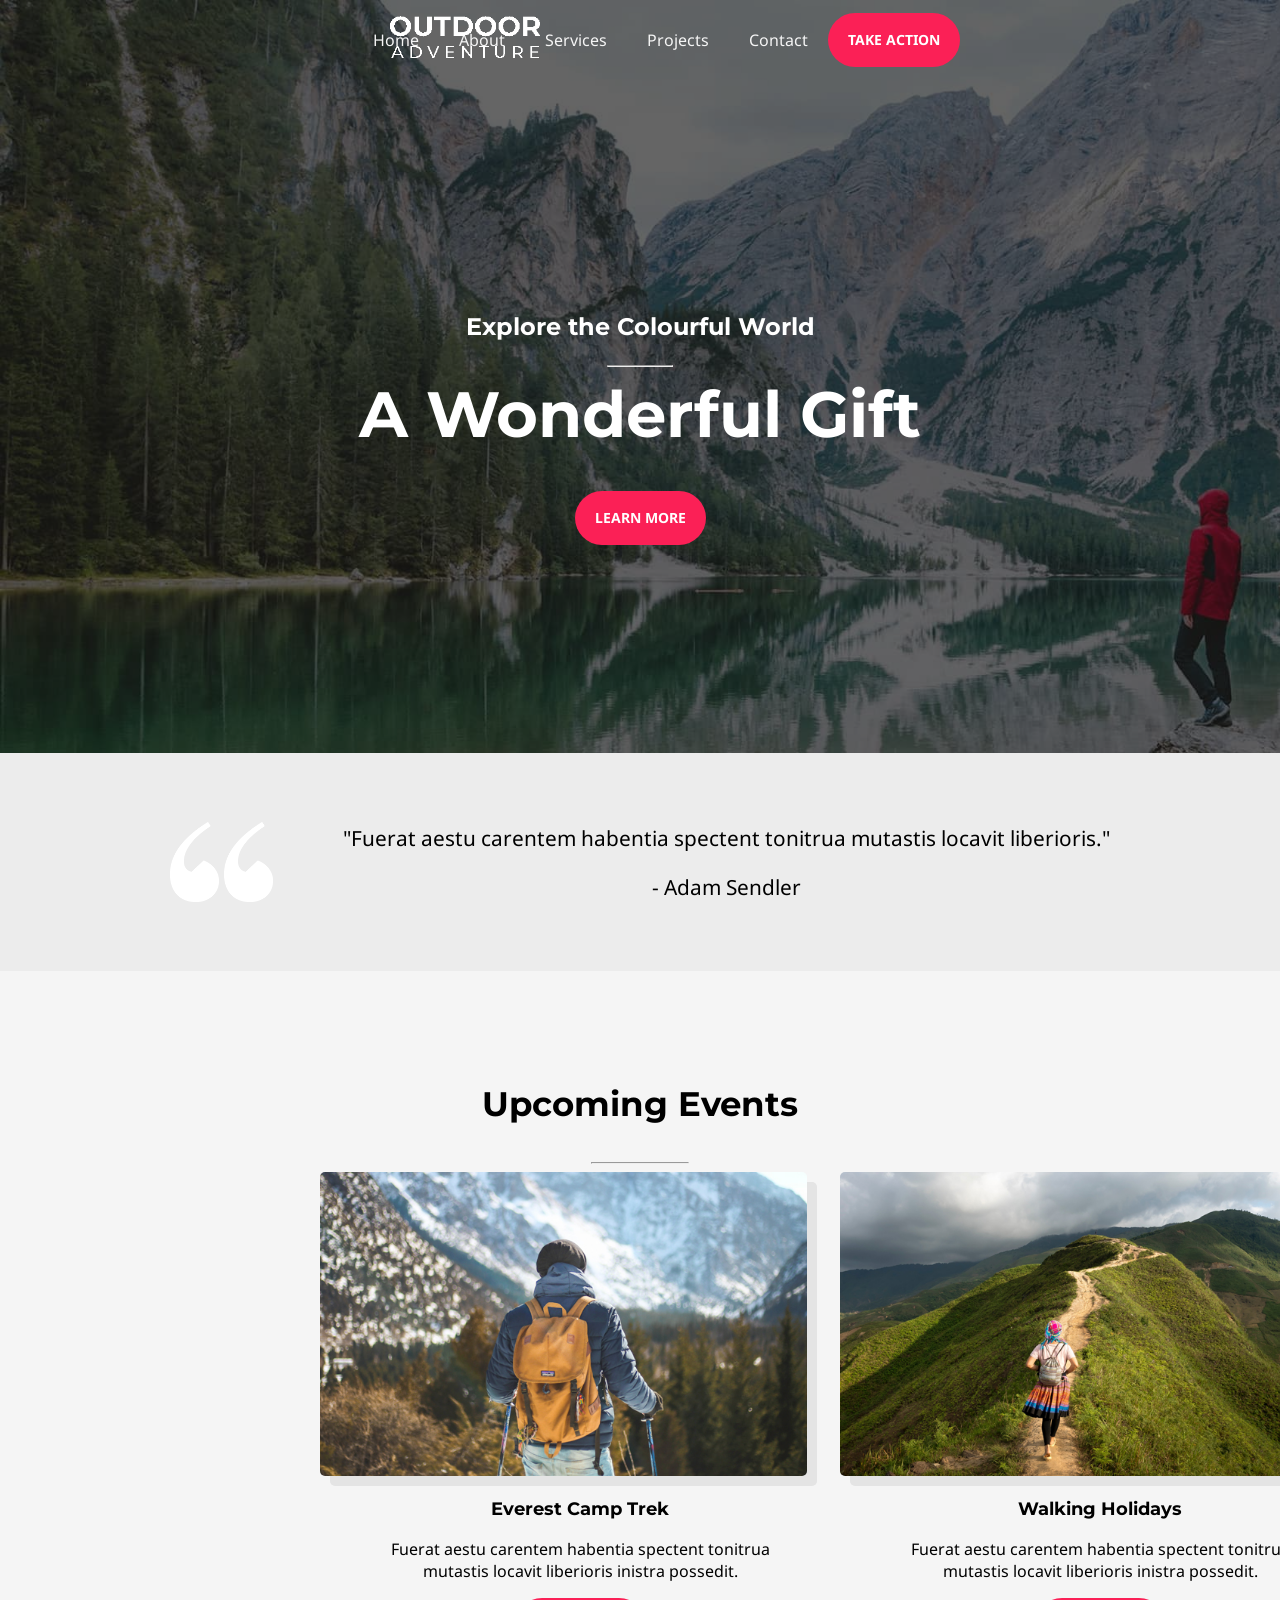
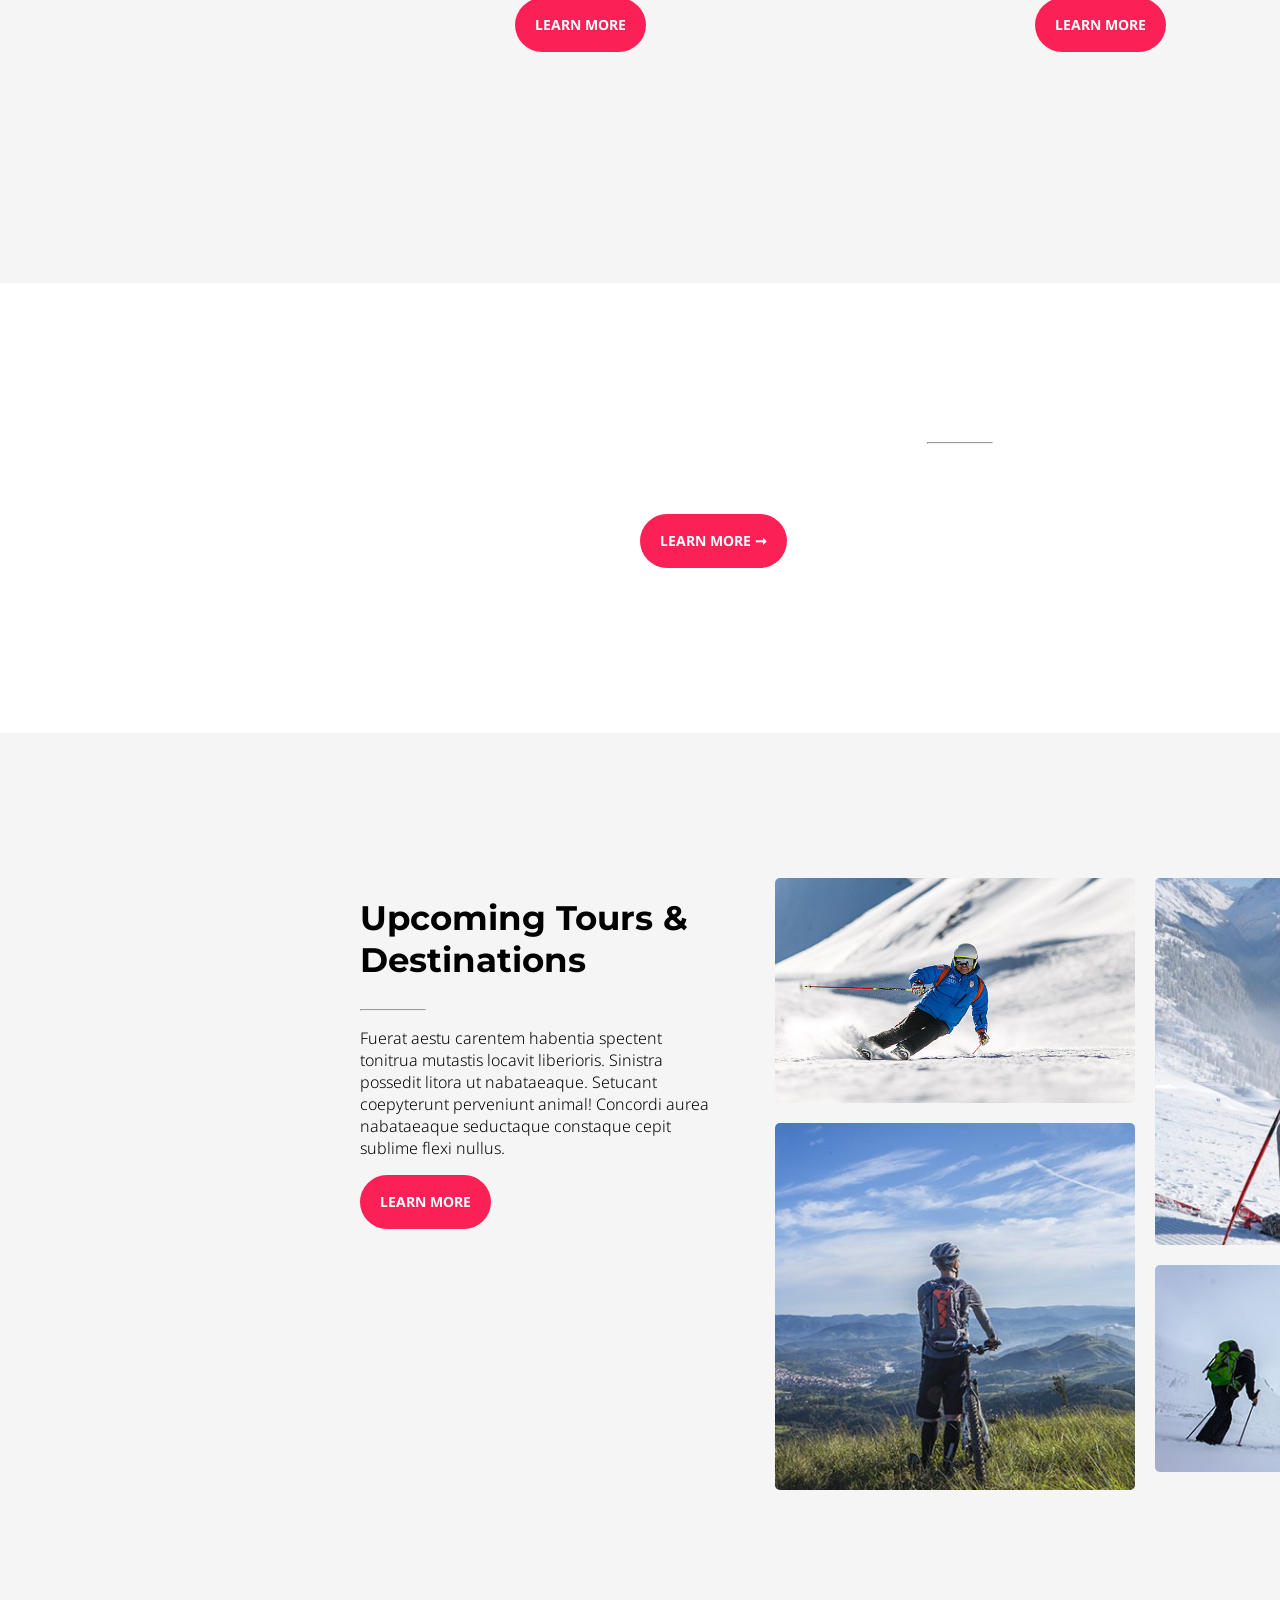
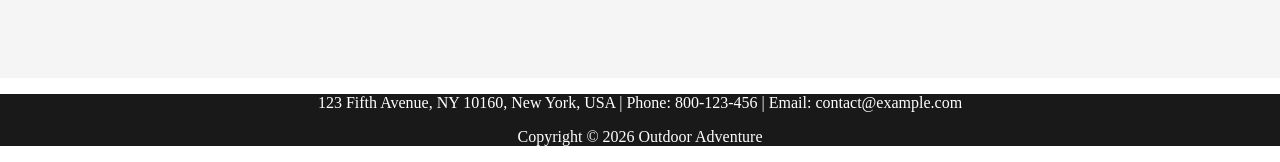
==== commit ff82440c: "TourAndDestination image flex" ====
--- a/index.html
+++ b/index.html
@@ -67,15 +67,18 @@
             <h2>Explore The World</h2>
             <hr>
             <p>Diremit mundi mare undae nunc mixtam tanto sibi. Nubes unda concordi. Fert his. Recessit mentes praecipites locum caligine sui egens erat. Silvas caeli regna.</p>
-            <button type="button" id="nothingButton">LEARN MORE</button>
+            <button type="button" id="nothingButton">LEARN MORE ➞</button>
         </div>
     </div>
 
     <div class="toursAndDestination">
-        <div class="tourGrid">
+        <div class="tourText">
             <h2>Upcoming Tours & Destinations</h2>
+            <hr>
             <p>Fuerat aestu carentem habentia spectent tonitrua mutastis locavit liberioris. Sinistra possedit litora ut nabataeaque. Setucant coepyterunt perveniunt animal! Concordi aurea nabataeaque seductaque constaque cepit sublime flexi nullus.</p>
             <button type="button" id="nothingButton" href="#">LEARN MORE</button>
+        </div>
+        <div class="tourImages">
             <img src="./assets/images/home/outdoor-image-01.jpg">
             <img src="./assets/images/home/image-1.jpg">
             <img src="./assets/images/home/snow-1.jpg">
--- a/style.css
+++ b/style.css
@@ -194,6 +194,8 @@
   /* transform: scale(1.2); */
   height: 19rem;
   width: auto;
+  border-radius: 5px;
+  box-shadow: 10px 10px #e4e4e4;
 }
 
 #upcomingEvents {
@@ -253,4 +255,42 @@
 .toursAndDestination {
   background-image: none;
   background-color: #f5f5f5;
-}
+  display: flex;
+  flex-direction: row;
+  padding-left: 40vh;
+  padding-right: 40vh;
+  padding-top: 15vh;
+  padding-bottom: 15vh;
+  gap: 5vh;
+}
+
+.tourText {
+  width: 40vh;
+}
+.tourText h2 {
+  font-size: 2.125rem;
+  font-family: "Montserrat", sans-serif;
+}
+.tourText p {
+  font-size: 16px;
+  font-family: "Noto Sans", sans-serif;
+  font-weight: 300;
+}
+.tourText hr {
+  width: 4rem;
+  color: #fb2056;
+  margin-right: 47vh;
+}
+
+.tourImages {
+  display: flex;
+  flex-direction: column;
+  flex-wrap: wrap;
+  height: 75vh;
+  margin-right: 40vh;
+}
+.tourImages img {
+  width: 40vh;
+  margin: 10px;
+  border-radius: 5px;
+}
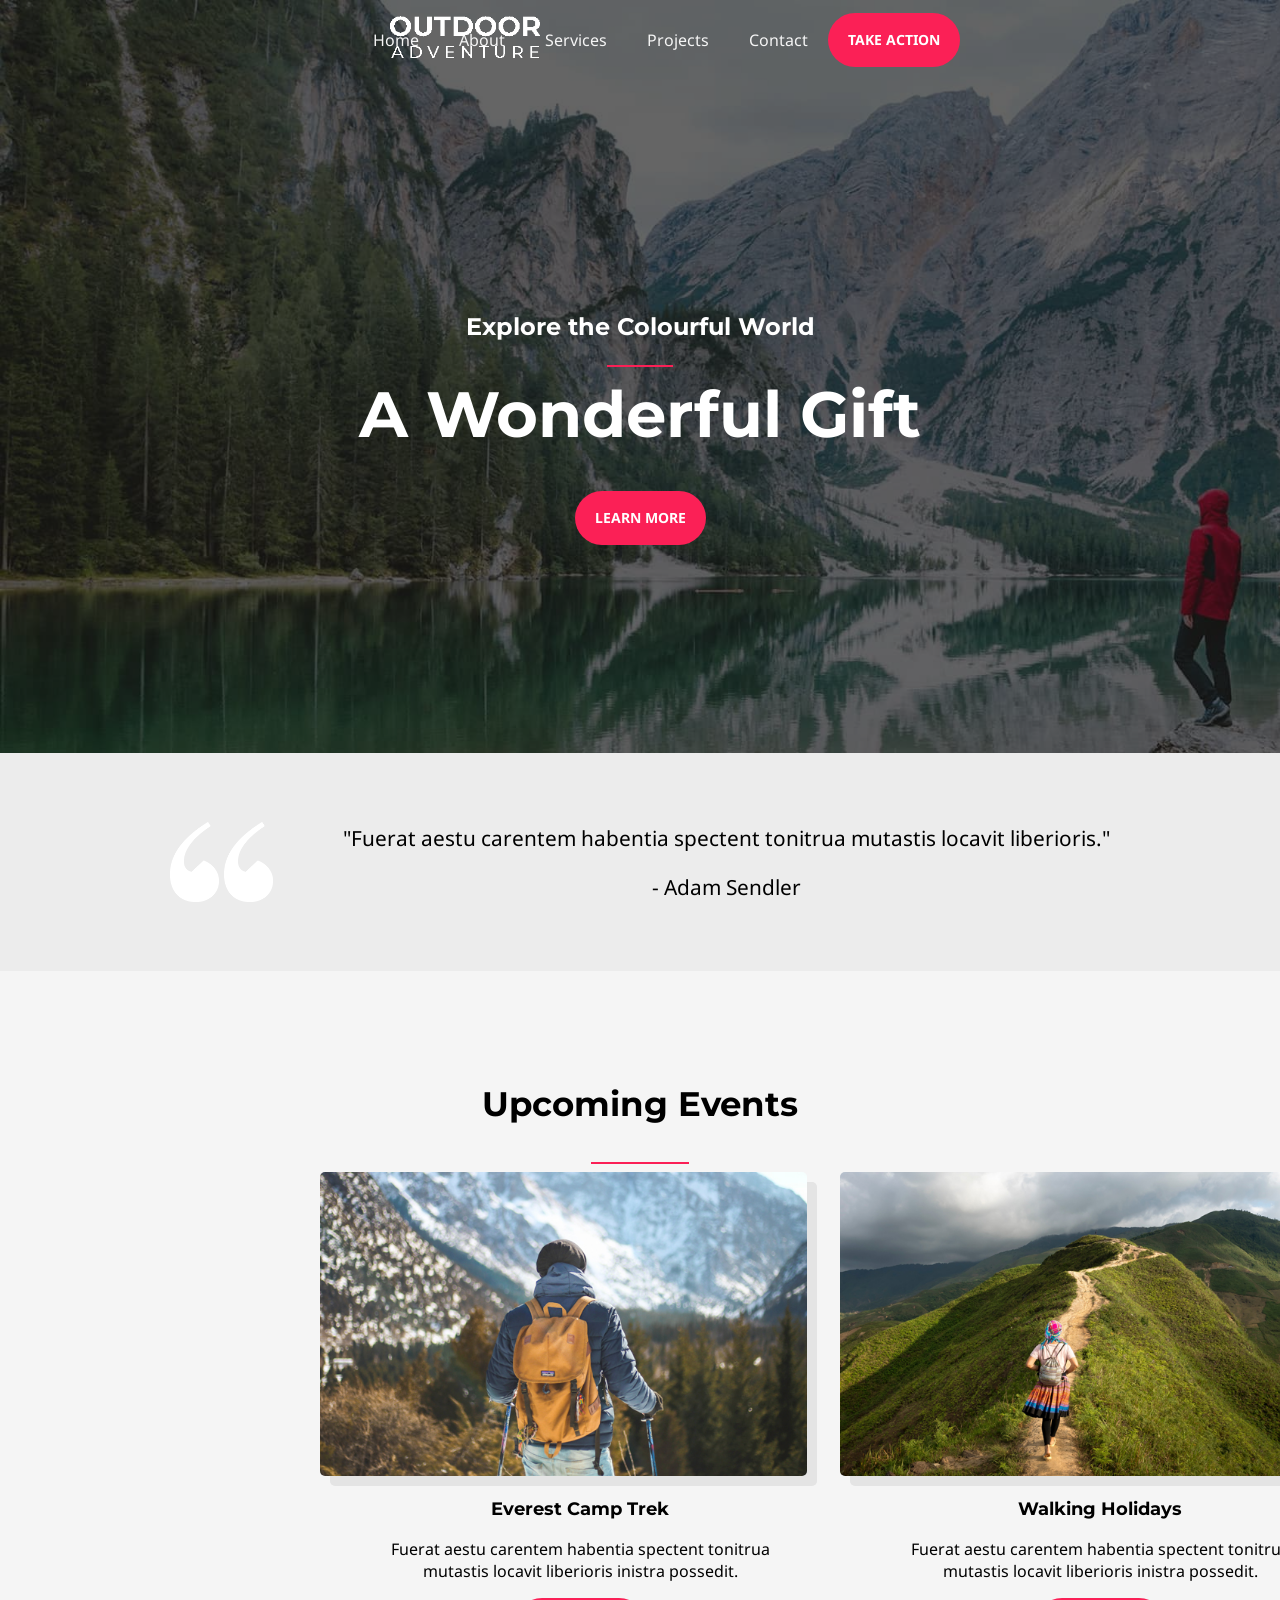
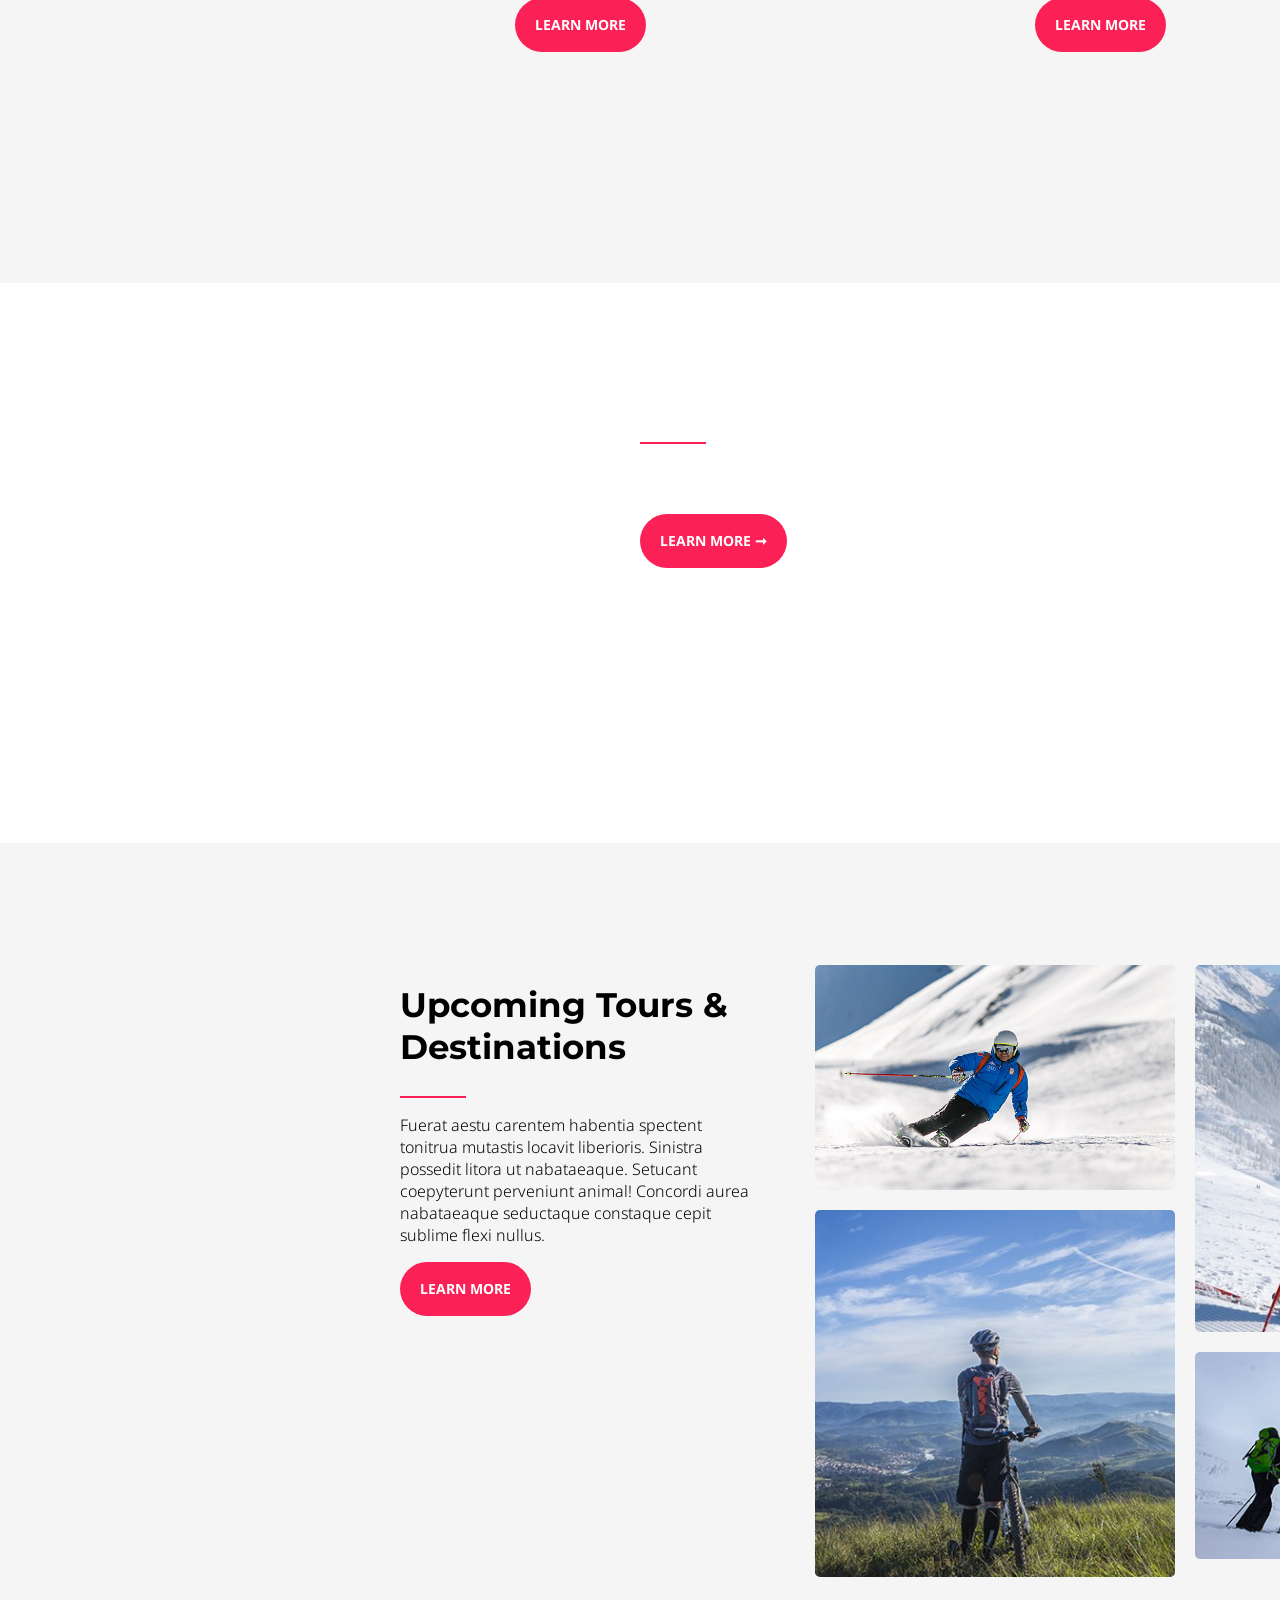
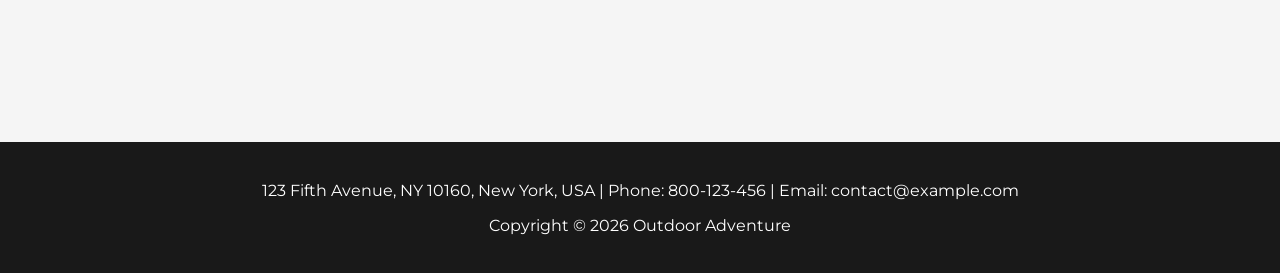
==== commit 86e4de77: "20/03/2026" ====
--- a/index.html
+++ b/index.html
@@ -4,7 +4,7 @@
     <meta charset="UTF-8">
     <meta name="viewport" content="width=device-width, initial-scale=1.0">
     <link rel="stylesheet" href="https://cdnjs.cloudflare.com/ajax/libs/font-awesome/6.5.1/css/all.min.css">
-    <link rel="stylesheet" href="style.css">
+    <link rel="stylesheet" href="./css/styleIndex.css">
     <title>Home - Outdoor Adventure</title>
 </head>
 <body>
--- a/css/styleIndex.css
+++ b/css/styleIndex.css
@@ -0,0 +1,304 @@
+@import url("https://fonts.googleapis.com/css2?family=Noto+Sans:ital,wght@0,100..900;1,100..900&display=swap");
+@import url("https://fonts.googleapis.com/css2?family=Montserrat:ital,wght@0,100..900;1,100..900&family=Noto+Sans:ital,wght@0,100..900;1,100..900&display=swap");
+
+:root {
+  --section-bg-color: #f5f5f5;
+}
+
+body {
+  background-image: url("../assets/images/home/hero-bg.jpg");
+  background-attachment: fixed;
+  background-size: cover;
+  margin: 0;
+}
+
+footer {
+  text-align: center;
+  background-color: #191919;
+  background-image: none;
+  color: #ffffff;
+  height: 12vh;
+  font-family: "Montserrat";
+  padding-top: 2.5vh;
+}
+
+/* Header */
+header {
+  background-image: none;
+  background-color: rgba(19, 19, 19, 0.65);
+  display: flex;
+  justify-content: space-between;
+  align-items: center;
+  line-height: 30px;
+}
+
+#logoHeader {
+  position: relative;
+  left: 340px;
+  transform: scale(0.6);
+}
+
+nav {
+  display: flex;
+  align-items: center;
+  font-family: "Noto Sans";
+  font-size: 16px;
+  margin-right: 20rem;
+}
+nav a {
+  font-family: "Noto Sans";
+  font-size: 16px;
+  color: #f5f5f5;
+  text-decoration: none;
+  padding: 20px;
+}
+
+/* Wonderful gift div */
+#hero-bg {
+  height: 25rem;
+  width: auto;
+}
+
+#quote {
+  height: 5rem;
+  width: auto;
+}
+
+#event {
+  height: 15rem;
+  width: auto;
+}
+
+#explore_bg {
+  height: 25rem;
+  width: auto;
+}
+
+.main_page {
+  background-image: none;
+  background-color: rgba(19, 19, 19, 0.65);
+  color: #ffffff;
+  font-family: "Montserrat";
+  text-align: center;
+  padding: 13rem;
+}
+
+.main_page p {
+  font-weight: bold;
+}
+
+.main_page button {
+  display: block;
+  margin: auto;
+}
+
+/* Empty button style */
+#nothingButton {
+  color: white;
+  background-color: #fb2056;
+  font-weight: 700;
+  line-height: 1em;
+  text-decoration: none;
+  font-family: "Noto Sans";
+  font-size: 0.875rem;
+  top: 0px;
+  right: 0px;
+  padding: 20px;
+  border-radius: 300px;
+  border-width: 0;
+}
+
+#nothingButton:hover {
+  transition: 0.2s linear;
+  background-color: #da1c4b;
+  cursor: pointer;
+}
+
+#explore {
+  font-size: 24px;
+}
+
+#gift {
+  font-size: 64px;
+  margin: 0;
+}
+
+.main_page hr {
+  width: 4rem;
+  border: 1px solid #fb2056;
+}
+
+.lorem_quote {
+  background-image: none;
+  background-color: #ececec;
+  text-align: center;
+  display: flex;
+  align-items: center;
+  justify-content: center;
+  flex-flow: row;
+  gap: 20px;
+  font-family: "Noto Sans";
+  font-size: 1.3em;
+  padding-top: 50px;
+  padding-bottom: 50px;
+}
+
+#quoteSendler {
+  margin-left: 50px;
+}
+
+.upcoming_events {
+  background-image: none;
+  background-color: #f5f5f5;
+  display: flex;
+  flex-direction: column;
+  height: 50rem;
+  padding-top: 7rem;
+  padding-right: 20rem;
+  padding-left: 20rem;
+}
+
+.upcoming_events h2 {
+  text-align: center;
+  font-size: 2.125rem;
+  margin-top: 0;
+  font-family: "Montserrat";
+}
+.upcoming_events hr {
+  width: 6rem;
+  border: 1px solid #fb2056;
+}
+
+.events {
+  display: flex;
+  flex-direction: row;
+  justify-content: space-between;
+}
+
+.events p {
+  text-align: center;
+  text-wrap: wrap;
+  margin-left: 40px;
+  margin-right: 40px;
+  width: 440px;
+}
+
+.events button {
+  display: block;
+  margin: auto;
+}
+
+#boldTitle {
+  font-weight: 700;
+  font-size: 1.125rem;
+  font-family: "Montserrat", sans-serif;
+}
+
+#description {
+  font-family: "Noto Sans";
+}
+
+#event {
+  /* transform: scale(1.2); */
+  height: 19rem;
+  width: auto;
+  border-radius: 5px;
+  box-shadow: 10px 10px #e4e4e4;
+}
+
+/* .lorem_quote #quote {
+    width: 50px;
+    height: auto;
+    flex-shrink: 0;
+}
+
+.lorem_quote div{
+    flex: 1;
+} */
+
+.explore_world {
+  background:
+    linear-gradient(rgba(0, 0, 0, 0.5), rgba(0, 0, 0, 0.5)),
+    url("../assets/images/home/section-bg-img.jpg");
+  background-size: cover;
+  background-attachment: fixed;
+  height: 35em;
+}
+
+.explore_world_intern {
+  justify-content: center;
+  align-items: flex-end;
+  flex-direction: column;
+  margin-left: 50%;
+  padding-top: 7%;
+}
+
+.explore_world h2 {
+  font-family: "Montserrat";
+  font-weight: bold;
+  color: #ffffff;
+}
+
+.explore_world p {
+  font-family: "Montserrat";
+  color: #ffffff;
+}
+
+.explore_world hr {
+  width: 4rem;
+  border: 1px solid #fb2056;
+  margin: 0;
+}
+
+.toursAndDestination {
+  background-image: none;
+  background-color: #f5f5f5;
+  display: flex;
+  flex-direction: row;
+  padding-left: 25em;
+  padding-right: 25em;
+  padding-top: 7em;
+  padding-bottom: 7em;
+  gap: 5vh;
+}
+
+.tourText {
+  width: 40vh;
+}
+.tourText h2 {
+  font-size: 2.125rem;
+  font-family: "Montserrat", sans-serif;
+}
+.tourText p {
+  font-size: 16px;
+  font-family: "Noto Sans", sans-serif;
+  font-weight: 300;
+}
+.tourText hr {
+  width: 4rem;
+  border: 1px solid #fb2056;
+  margin-right: 47vh;
+}
+
+.tourImages {
+  display: flex;
+  flex-direction: column;
+  flex-wrap: wrap;
+  height: 75vh;
+  margin-right: 40vh;
+}
+.tourImages img {
+  width: 40vh;
+  margin: 10px;
+  border-radius: 5px;
+}
+
+@media (max-width: 460px) {
+  .tourImages {
+    height: 150vh;
+  }
+
+  .toursAndDestination {
+    flex-direction: column;
+  }
+}
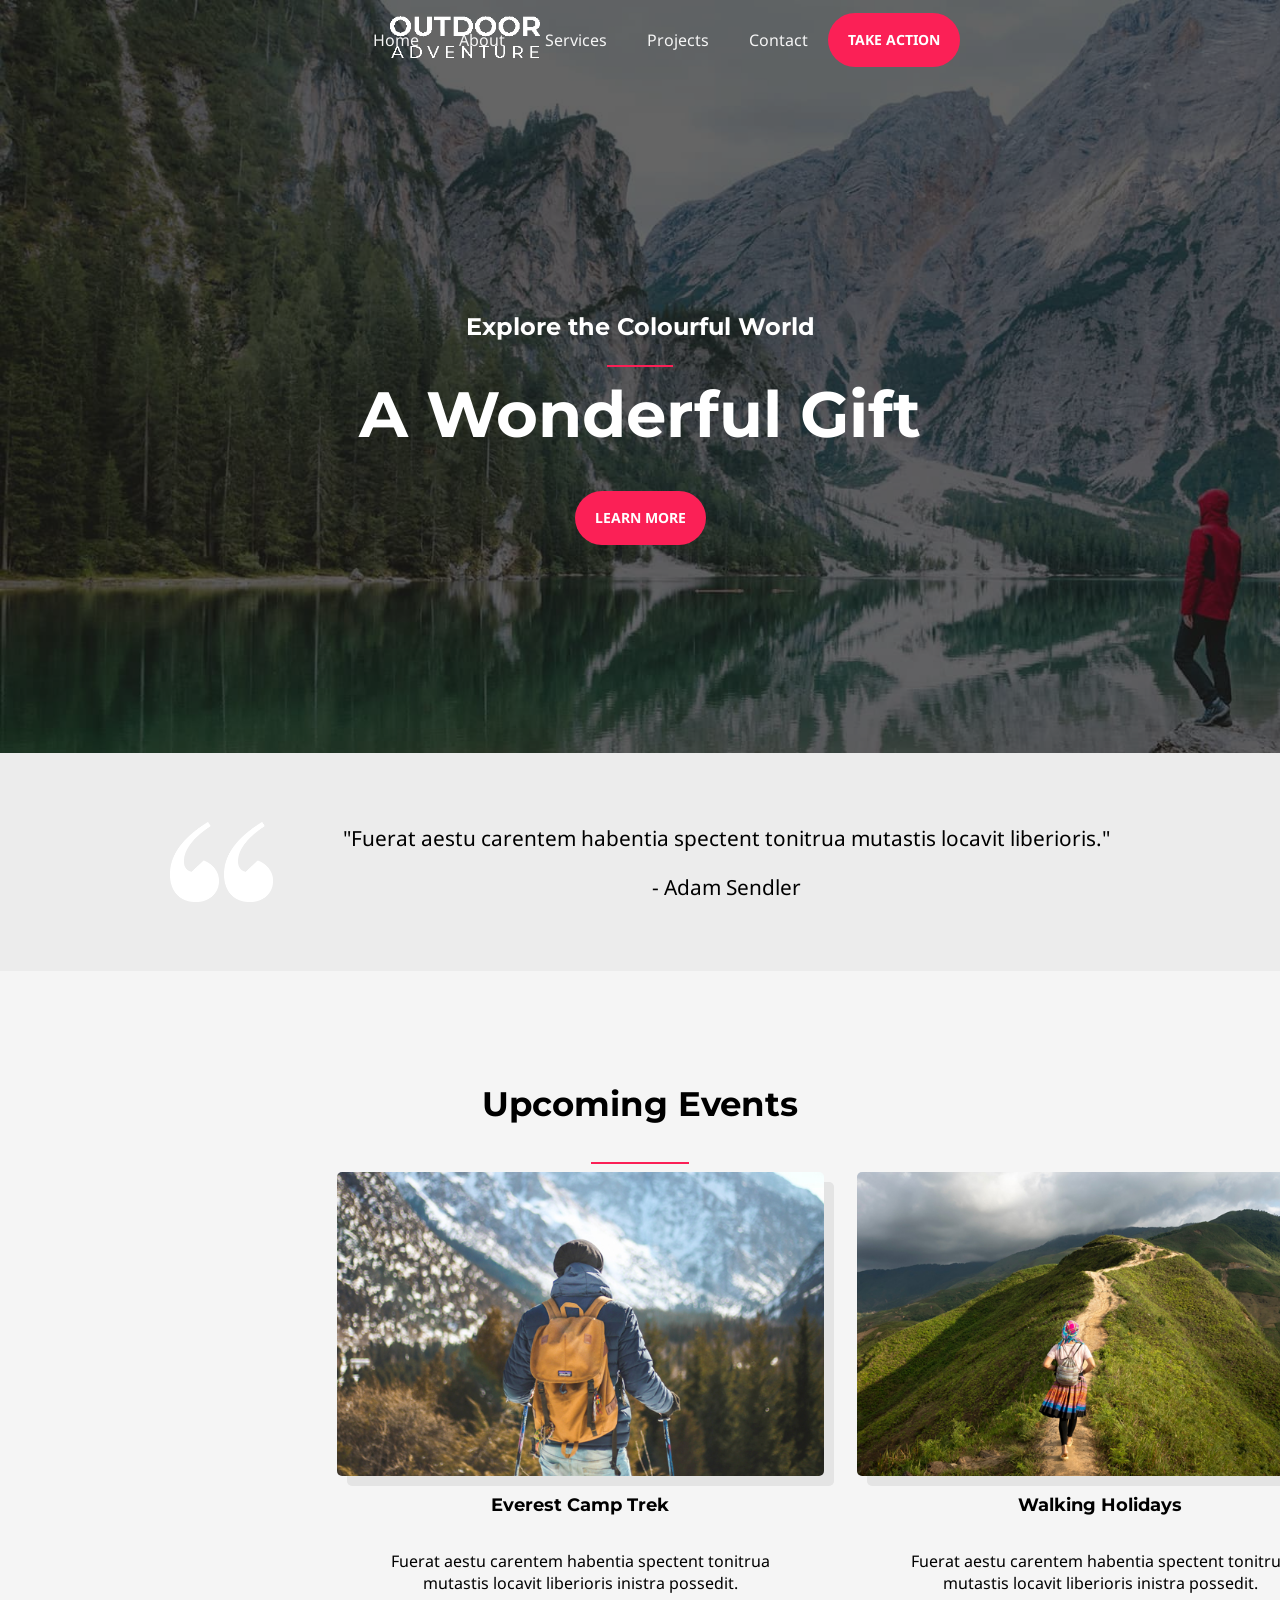
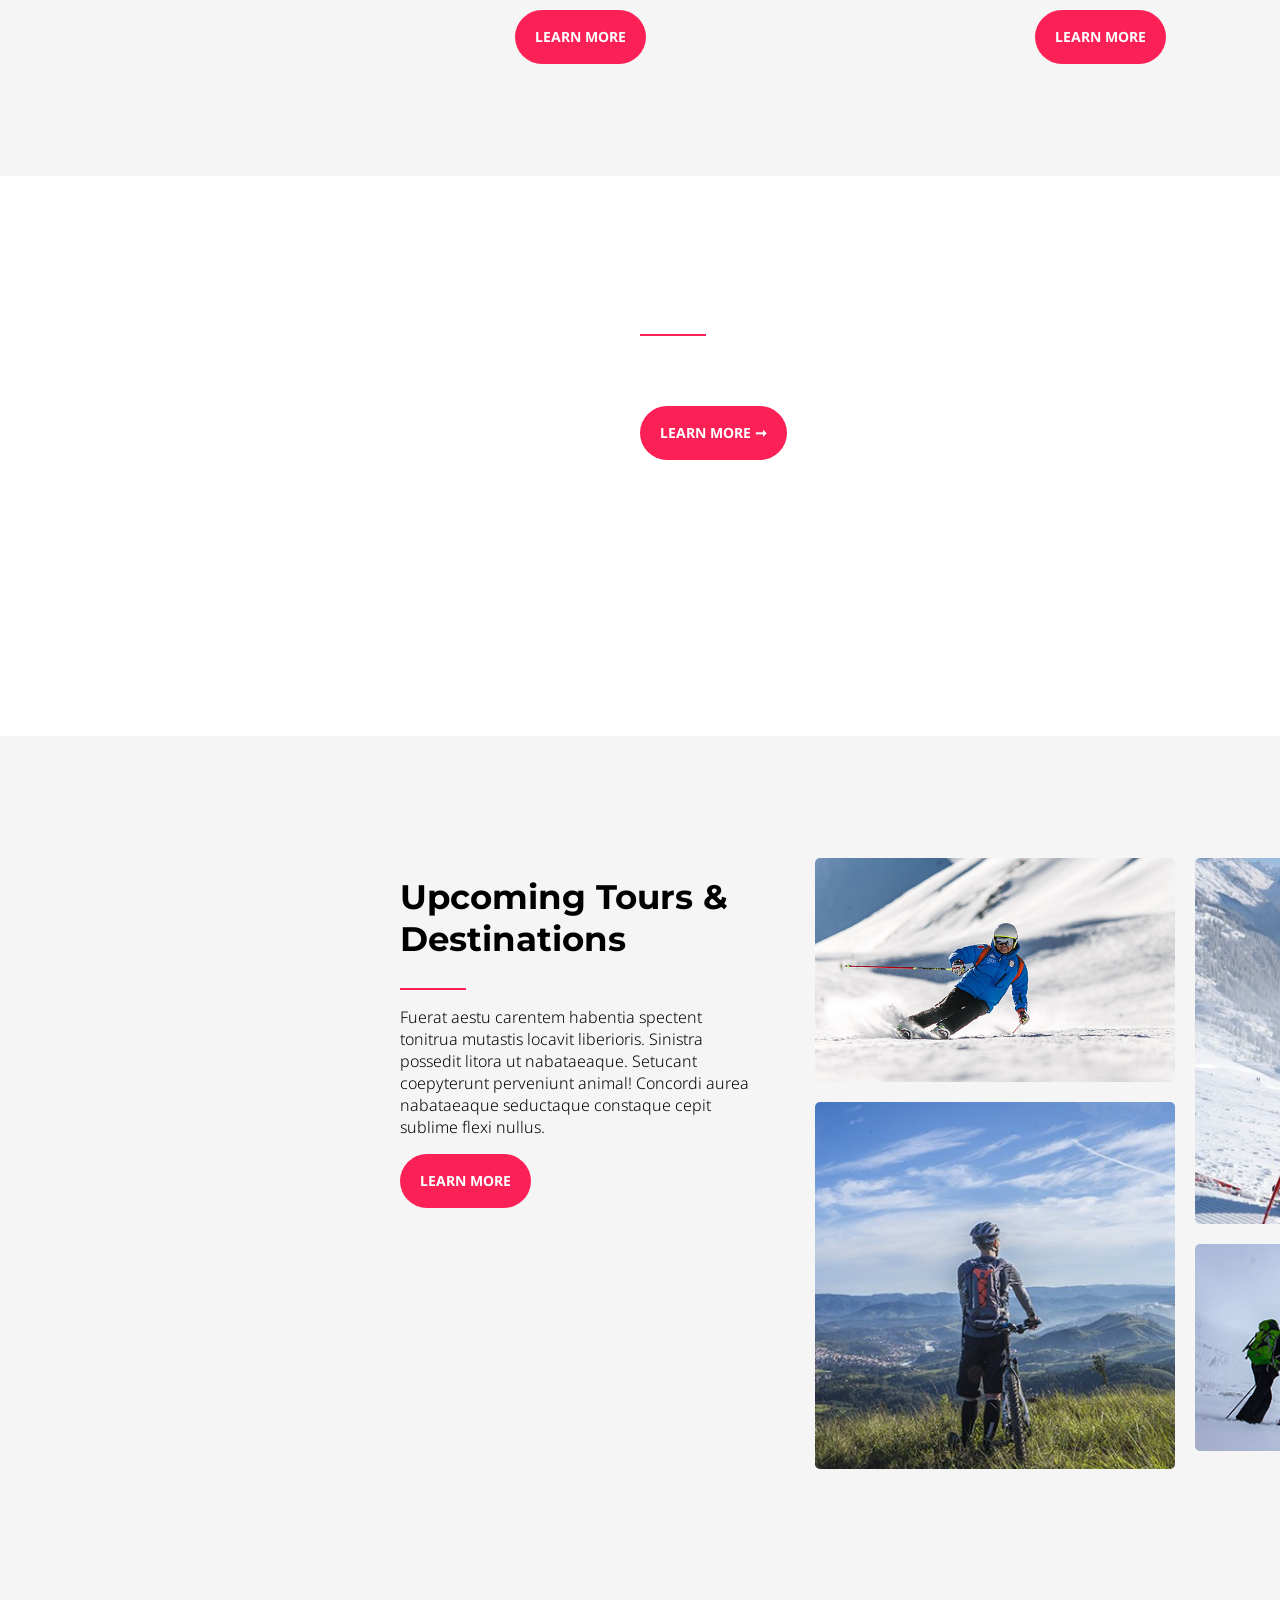
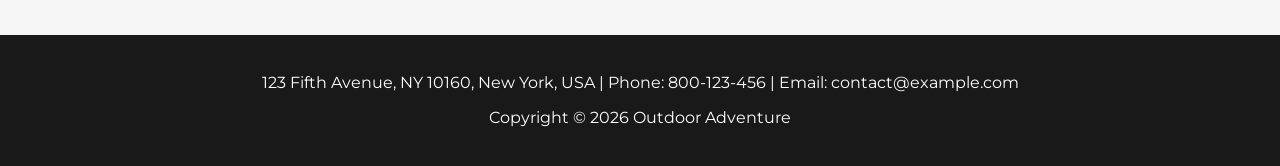
==== commit 1053315f: "Responsive phone big first attempt + refurbished JS script for burger menu" ====
--- a/index.html
+++ b/index.html
@@ -5,6 +5,7 @@
     <meta name="viewport" content="width=device-width, initial-scale=1.0">
     <link rel="stylesheet" href="https://cdnjs.cloudflare.com/ajax/libs/font-awesome/6.5.1/css/all.min.css">
     <link rel="stylesheet" href="./css/styleIndex.css">
+    <script src="./js/indexScript.js" defer></script>
     <title>Home - Outdoor Adventure</title>
 </head>
 <body>
@@ -13,12 +14,14 @@
             <img src="./assets/images/logo/white-logo.png" alt="OUTDOOR Adventure">
         </a>
 
-        <nav>
+        <button id="menuToggle">☰</button>
+
+        <nav id="mainNav">
             <a href="./index.html">Home</a>
             <a href="./about.html">About</a>
-            <a href="./services.html">Services</>
+            <a href="./services.html">Services</a>
             <a href="./projects.html">Projects</a>
-            <a href="./contact.html">Contact</a> 
+            <a href="./contact.html">Contact</a>
             <button type="button" id="nothingButton">TAKE ACTION</button>
         </nav>
     </header>
@@ -33,7 +36,7 @@
     </div>
 
     <div class="lorem_quote" id="LoremQ">
-        <img src="./assets/images/logo/quote-1.png" id="quote">
+        <img src="./assets/images/logo/quote-1.png" id="quote" alt="quote">
         <div id="quoteSendler">
             <p>"Fuerat aestu carentem habentia spectent tonitrua mutastis locavit liberioris."</p>
             <p>- Adam Sendler</p>
@@ -46,20 +49,19 @@
 
         <section class="events">
             <div>
-                <img src="./assets/images/home/hiking-v1.jpg" id="event">
+                <img src="./assets/images/home/hiking-v1.jpg" class="event-img">
                 <p id="boldTitle">Everest Camp Trek</p>
-                <p id="description">Fuerat aestu carentem habentia spectent tonitrua mutastis locavit liberioris inistra possedit. </p>
+                <p id="description">Fuerat aestu carentem habentia spectent tonitrua mutastis locavit liberioris inistra possedit.</p>
                 <button type="button" id="nothingButton">LEARN MORE</button>
             </div>
 
             <div>
-                <img src="./assets/images/home/walking-v1.jpg" id="event">
+                <img src="./assets/images/home/walking-v1.jpg" class="event-img">
                 <p id="boldTitle">Walking Holidays</p>
-                <p id="description">Fuerat aestu carentem habentia spectent tonitrua mutastis locavit liberioris inistra possedit. </p>
+                <p id="description">Fuerat aestu carentem habentia spectent tonitrua mutastis locavit liberioris inistra possedit.</p>
                 <button type="button" id="nothingButton">LEARN MORE</button>
             </div>
         </section>
-        
     </div>
 
     <div class="explore_world">
@@ -76,19 +78,18 @@
             <h2>Upcoming Tours & Destinations</h2>
             <hr>
             <p>Fuerat aestu carentem habentia spectent tonitrua mutastis locavit liberioris. Sinistra possedit litora ut nabataeaque. Setucant coepyterunt perveniunt animal! Concordi aurea nabataeaque seductaque constaque cepit sublime flexi nullus.</p>
-            <button type="button" id="nothingButton" href="#">LEARN MORE</button>
+            <button type="button" id="nothingButton">LEARN MORE</button>
         </div>
         <div class="tourImages">
-            <img src="./assets/images/home/outdoor-image-01.jpg">
-            <img src="./assets/images/home/image-1.jpg">
-            <img src="./assets/images/home/snow-1.jpg">
-            <img src="./assets/images/home/outdoor-image-04.jpg">
+            <img src="./assets/images/home/outdoor-image-01.jpg" alt="Tour 1">
+            <img src="./assets/images/home/image-1.jpg" alt="Tour 2">
+            <img src="./assets/images/home/snow-1.jpg" alt="Tour 3">
+            <img src="./assets/images/home/outdoor-image-04.jpg" alt="Tour 4">
         </div>
     </div>
 
     <footer>
         <p>123 Fifth Avenue, NY 10160, New York, USA | Phone: 800-123-456 | Email: contact@example.com</p>
-
         <p>Copyright © 2026 Outdoor Adventure</p>
     </footer>
 </body>
--- a/css/styleIndex.css
+++ b/css/styleIndex.css
@@ -17,9 +17,9 @@
   background-color: #191919;
   background-image: none;
   color: #ffffff;
-  height: 12vh;
+  height: auto;
   font-family: "Montserrat";
-  padding-top: 2.5vh;
+  padding: 2.5vh 1rem;
 }
 
 /* Header */
@@ -30,6 +30,7 @@
   justify-content: space-between;
   align-items: center;
   line-height: 30px;
+  position: relative;
 }
 
 #logoHeader {
@@ -53,25 +54,24 @@
   padding: 20px;
 }
 
-/* Wonderful gift div */
-#hero-bg {
-  height: 25rem;
-  width: auto;
-}
-
-#quote {
-  height: 5rem;
-  width: auto;
-}
-
-#event {
-  height: 15rem;
-  width: auto;
-}
-
-#explore_bg {
-  height: 25rem;
-  width: auto;
+/* Menu burger */
+#menuToggle {
+  display: none;
+  flex-direction: column;
+  gap: 5px;
+  cursor: pointer;
+  padding: 16px;
+  margin-right: 1rem;
+  background: none;
+  border: none;
+}
+#menuToggle span {
+  display: block;
+  width: 25px;
+  height: 2px;
+  background: #f5f5f5;
+  border-radius: 2px;
+  transition: 0.3s;
 }
 
 .main_page {
@@ -92,7 +92,6 @@
   margin: auto;
 }
 
-/* Empty button style */
 #nothingButton {
   color: white;
   background-color: #fb2056;
@@ -101,13 +100,11 @@
   text-decoration: none;
   font-family: "Noto Sans";
   font-size: 0.875rem;
-  top: 0px;
-  right: 0px;
   padding: 20px;
   border-radius: 300px;
   border-width: 0;
-}
-
+  cursor: pointer;
+}
 #nothingButton:hover {
   transition: 0.2s linear;
   background-color: #da1c4b;
@@ -128,6 +125,7 @@
   border: 1px solid #fb2056;
 }
 
+/* Quote */
 .lorem_quote {
   background-image: none;
   background-color: #ececec;
@@ -143,19 +141,25 @@
   padding-bottom: 50px;
 }
 
+#quote {
+  height: 5rem;
+  width: auto;
+}
+
 #quoteSendler {
   margin-left: 50px;
 }
 
+/* Events */
 .upcoming_events {
   background-image: none;
   background-color: #f5f5f5;
   display: flex;
   flex-direction: column;
-  height: 50rem;
   padding-top: 7rem;
   padding-right: 20rem;
   padding-left: 20rem;
+  padding-bottom: 7rem;
 }
 
 .upcoming_events h2 {
@@ -174,7 +178,11 @@
   flex-direction: row;
   justify-content: space-between;
 }
-
+.events div {
+  display: flex;
+  flex-direction: column;
+  align-items: center;
+}
 .events p {
   text-align: center;
   text-wrap: wrap;
@@ -183,11 +191,6 @@
   width: 440px;
 }
 
-.events button {
-  display: block;
-  margin: auto;
-}
-
 #boldTitle {
   font-weight: 700;
   font-size: 1.125rem;
@@ -198,24 +201,16 @@
   font-family: "Noto Sans";
 }
 
-#event {
-  /* transform: scale(1.2); */
+.event-img {
   height: 19rem;
   width: auto;
   border-radius: 5px;
   box-shadow: 10px 10px #e4e4e4;
-}
-
-/* .lorem_quote #quote {
-    width: 50px;
-    height: auto;
-    flex-shrink: 0;
-}
-
-.lorem_quote div{
-    flex: 1;
-} */
-
+  max-width: 100%;
+  object-fit: cover;
+}
+
+/* Explore the World div */
 .explore_world {
   background:
     linear-gradient(rgba(0, 0, 0, 0.5), rgba(0, 0, 0, 0.5)),
@@ -250,6 +245,7 @@
   margin: 0;
 }
 
+/* Tours & Destination */
 .toursAndDestination {
   background-image: none;
   background-color: #f5f5f5;
@@ -293,12 +289,148 @@
   border-radius: 5px;
 }
 
-@media (max-width: 460px) {
+/* Media Queries*/
+@media (max-width: 768px) {
+
+  header {
+    flex-direction: row;
+    justify-content: space-between;
+    align-items: center;
+    padding: 0;
+  }
+
+  #logoHeader {
+    position: static;
+    transform: scale(0.75);
+    margin-left: 0.5rem;
+  }
+
+  #menuToggle {
+    display: flex;
+    font-size: 36px;
+    color: white;
+  }
+
+  nav {
+    display: none;
+    flex-direction: column;
+    align-items: flex-start;
+    width: 100%;
+    background-color: white;
+    position: absolute;
+    top: 100%;
+    left: 0;
+    z-index: 100;
+    padding: 0.5rem 0;
+  }
+  nav.open {
+    display: flex;
+  }
+  nav a {
+    padding: 14px 24px;
+    width: 100%;
+    color: black;
+    border-bottom: 1px solid rgba(255,255,255,0.1);
+  }
+  nav #nothingButton {
+    display: none;
+  }
+
+  .main_page {
+    padding: 6rem 1.5rem;
+  }
+
+  #explore {
+    font-size: 16px;
+  }
+
+  #gift {
+    font-size: 36px;
+  }
+
+  .lorem_quote {
+    flex-direction: column;
+    font-size: 1em;
+    padding: 30px 1.5rem;
+    gap: 10px;
+  }
+
+  #quote {
+    height: 3rem;
+  }
+
+  #quoteSendler {
+    margin-left: 0;
+    text-align: center;
+  }
+
+  .upcoming_events {
+    padding: 4rem 1.5rem;
+    height: auto;
+  }
+
+  .events {
+    flex-direction: column;
+    align-items: center;
+    gap: 3rem;
+  }
+
+  .events p {
+    width: 100%;
+    margin-left: 0;
+    margin-right: 0;
+  }
+
+  .event-img {
+    height: auto;
+    width: 100%;
+    max-width: 340px;
+  }
+
+  .explore_world {
+    height: auto;
+    min-height: 25em;
+    background-attachment: scroll;
+  }
+
+  .explore_world_intern {
+    margin-left: 0;
+    padding: 4rem 1.5rem;
+    display: flex;
+    flex-direction: column;
+    align-items: flex-start;
+  }
+
+  .toursAndDestination {
+    flex-direction: column;
+    padding: 4rem 1.5rem;
+    gap: 2rem;
+  }
+
   .tourImages {
-    height: 150vh;
-  }
-
-  .toursAndDestination {
-    flex-direction: column;
-  }
-}
+    height: auto;
+    flex-direction: column;
+    justify-content: center;
+  }
+
+  footer {
+    font-size: 13px;
+    padding: 1.5rem 1rem;
+    height: auto;
+  }
+}
+
+@media (max-width: 400px) {
+  #gift {
+    font-size: 28px;
+  }
+
+  .tourImages img {
+    width: 100%;
+    max-width: 100%;
+  }
+
+  .lorem_quote {
+    font-size: 0.9em;
+  }
+}
